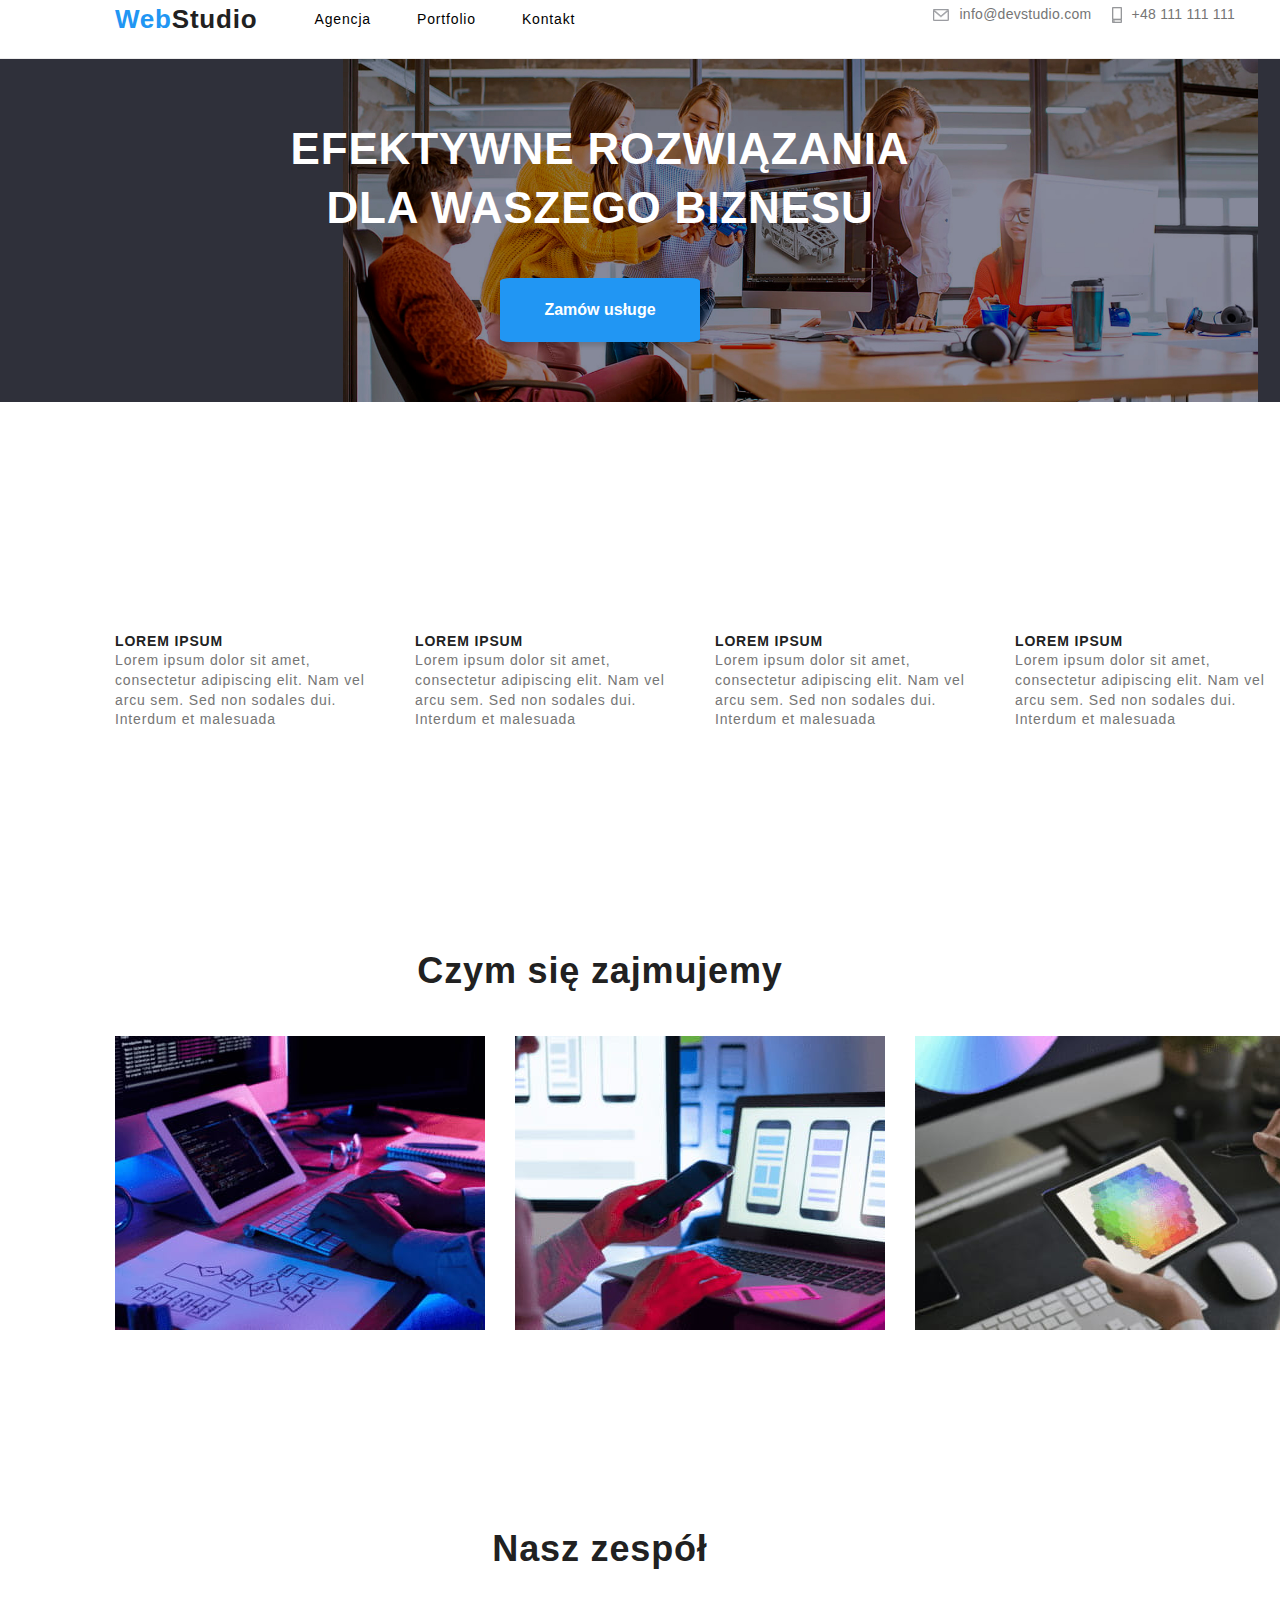
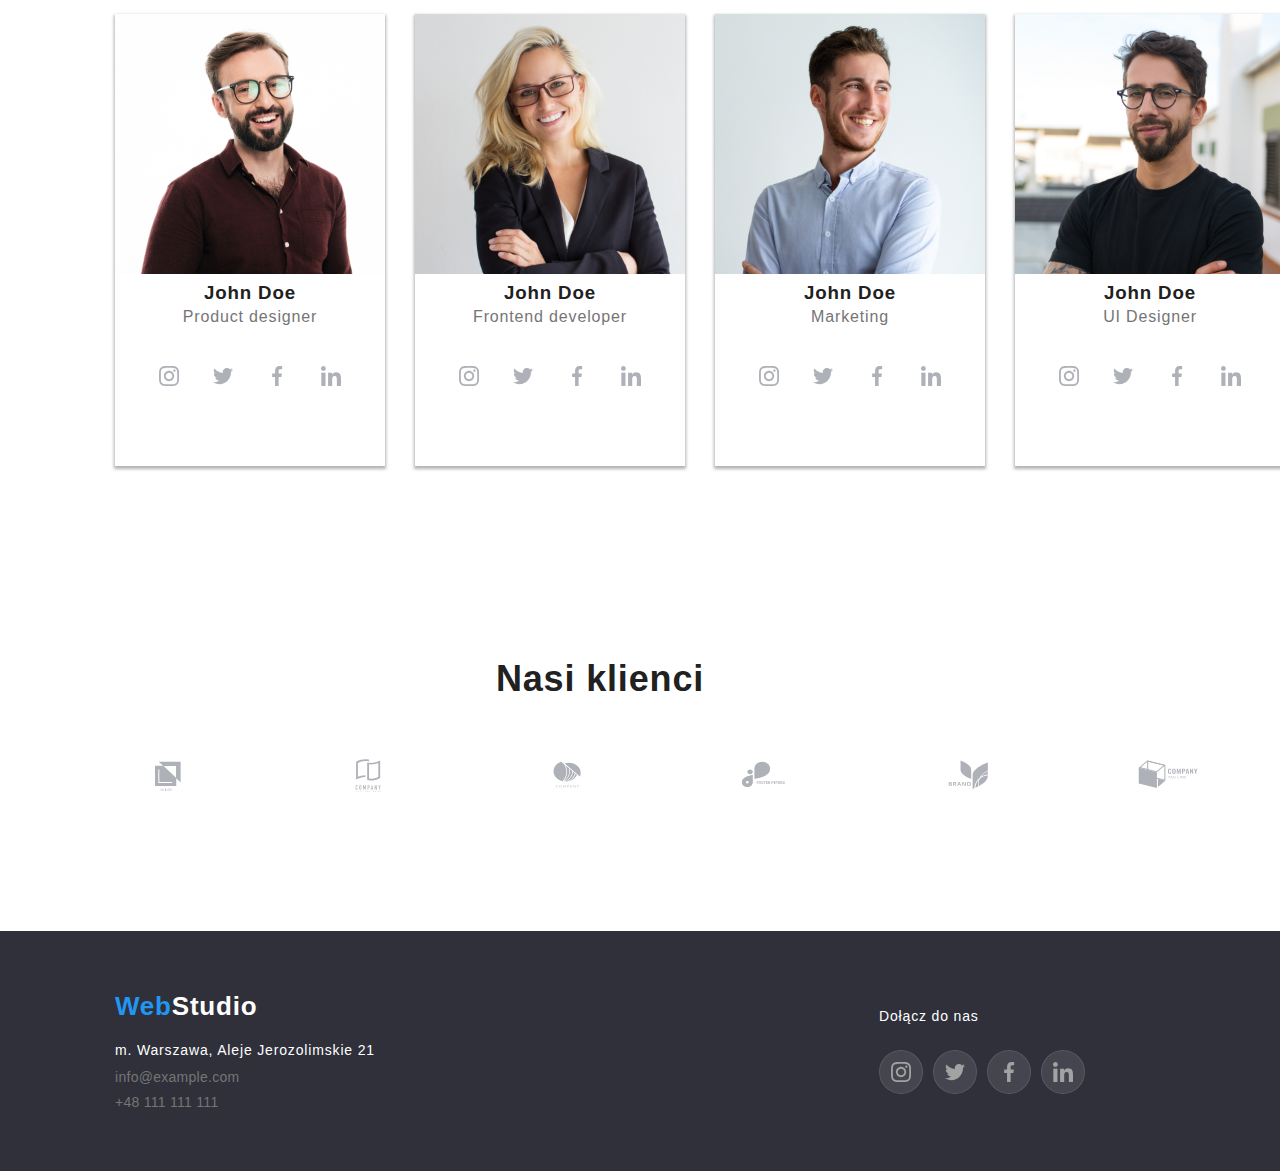
==== index.html @ 2ded3d3c "ikony12a" ====
<!DOCTYPE html>
<html lang="pl">
<head>
	<meta charset="UTF-8">
	<meta name="viewport" content="width=device-width, initial-scale=1.0">
	<title>WebStudio</title>
	<link href="css/modern-normalize.min.css" rel="stylesheet">
	<link rel="preconnect" href="https://fonts.googleapis.com/">
	<link rel="preconnect" href="https://fonts.gstatic.com/">
	<link href="https://fonts.googleapis.com/css2?family=Tangerine:wght@700&display=swap" rel="stylesheet">
	<link href="css/styles.css" rel="stylesheet">
</head>
<body>
	<header>
		<div class="poziom header">
		<a href="index.html" target="_self" class="logo link"><span class="web">Web</span><span style="color: rgba(33, 33, 33, 1);">Studio</span></a>
		<nav class="menu">
			<ul class="poziom">
				<li><a class="menuopcja link" href="#"  target="_self">Agencja</a></li>
				<li><a class="menuopcja link" href="portfolio.html"  target="_self">Portfolio</a></li>
				<li><a class="menuopcja link" href="#"  target="_self">Kontakt</a></li>
			</ul>
		</nav>
		<ul class="poziom kontakty">
			<li><a class="link kontakt poziom" href="mailto:info@devstudio.com">
				<svg class="icon" width="16" height="12">
					<use href="./images/icons.svg#icon-envelope"></use>
				</svg>
				info@devstudio.com</a></li>
			<li><a class="link kontakt poziom" href="tel:48111111111">
				<svg class="icon" width="10" height="16">
					<use href="images/icons.svg#icon-smartphone"></use>
				</svg> +48 111 111 111</a></li>
		</ul>
		</div>
	</header>
	<main>
		<!-- pierwsekcja (flex?(problem z wyśrodkowaniem bez tego)) -->
		<section class="ciemnasek section" id="sekh1" 
		style="background-image: url('images/sekcja_nag1/img.jpg');
		background-repeat: no-repeat;
		background-position: center;
		background-size: contain;">
			<div class="container">
			<div class="centrum">
				<h1 class="naguwek">EFEKTYWNE ROZWIĄZANIA DLA WASZEGO BIZNESU </h1><!-- czy na pewno h1 powinno być tym a nie WebStudio?--></div>
			<div class="centrum">
				<button class="przycisk" type="button">Zamów usługe</button>
			</div>
			</div>
		</section>
		<!-- Nasze atuty -->
		<section class="section">
			<div class="container">
			<h2 hidden>Nasze atuty</h2>
			<ul class="poziom poziomlista">
				<li>
					<svg class="icon" width="270" height="120"><use href="./images/icons.svg#icon-antenna-1-1"></use></svg>
					<p class="wazne">LOREM IPSUM</p>
					<p class="zwykle">Lorem ipsum dolor sit amet, consectetur adipiscing elit. Nam vel arcu sem. Sed non sodales dui. Interdum et malesuada</p>
				</li>
				<li>
					<svg class="icon" width="270" height="120"><use href="./images/icons.svg#icon-clock-1"></use></svg>
					<p class="wazne">LOREM IPSUM</p>
					<p class="zwykle">Lorem ipsum dolor sit amet, consectetur adipiscing elit. Nam vel arcu sem. Sed non sodales dui. Interdum et malesuada</p>
				</li>
				<li>
					<svg class="icon" width="270" height="120"><use href="./images/icons.svg#icon-diagram-1"></use></svg>
					<p class="wazne">LOREM IPSUM</p>
					<p class="zwykle">Lorem ipsum dolor sit amet, consectetur adipiscing elit. Nam vel arcu sem. Sed non sodales dui. Interdum et malesuada</p>
				</li>
				<li>
					<svg class="icon" width="270" height="120"><use href="./images/icons.svg#icon-astronaut-1"></use></svg>
					<p class="wazne">LOREM IPSUM</p>
					<p class="zwykle">Lorem ipsum dolor sit amet, consectetur adipiscing elit. Nam vel arcu sem. Sed non sodales dui. Interdum et malesuada</p>
				</li>
			</ul>
			</div>
		</section>
		<!--Czym się zajmujemy-->
		<section class="section">
			<div class="container">
			<h2 class="naguwek wazne">Czym się zajmujemy</h2>
			<ul class="poziomlista">
				<li><img src="images/Czym_się_zajmujemy/komputer.jpg" alt="komputer, pisanie kodu" width="370" height="294"></li>
				<li><img src="images/Czym_się_zajmujemy/laptop.jpg" alt="laptop, układ graficzny" width="370" height="294"></li>
				<li><img src="images/Czym_się_zajmujemy/tablet.jpg" alt="tablet, paleta kolorów" width="370" height="294"></li>
			</ul>
			</div>	
		</section>
		<!--Nasz zespół-->
		<section class="section">
			<div class="container">
			<h2 class="naguwek wazne">Nasz zespół</h2>
			<ul class="poziomlista">
				<li class="naszkarta">
					<figure>
						<img src="images/Nasz_zespół/product_designer.jpg" alt="Product designer" width="270" height="260">
						<figcaption class="naguwek">
							<h3 class="wazne">John Doe</h3>
							<p class="zwykle">Product designer</p>
							<ul class="poziom socjalki">
								<li>
									<div class="socjalka">
										<svg class="icon" width="20" height="20">
											<use href="./images/icons.svg#icon-instagram"></use>
										</svg>
									</div>
								</li>
								<li>
									<div class="socjalka">
										<svg class="icon" width="20" height="20">
											<use href="./images/icons.svg#icon-twitter"></use>
										</svg>
									</div>
								</li>
								<li>
									<div class="socjalka">
										<svg class="icon" width="20" height="20">
											<use href="./images/icons.svg#icon-facebook"></use>
										</svg>
									</div>
								</li>
								<li>
									<div class="socjalka">
										<svg class="icon" width="20" height="20">
											<use href="./images/icons.svg#icon-linkedin"></use>
										</svg>
									</div>
								</li>
							</ul>
						</figcaption>
					</figure>
				</li>
				<li class="naszkarta">
					<figure>
						<img src="images/Nasz_zespół/frontend_developer.jpg" alt="Frontend developer" width="270" height="260">
						<figcaption class="naguwek">
							<h3 class="wazne">John Doe</h3>
							<p class="zwykle">Frontend developer</p>
							<ul class="poziom socjalki">
								<li>
									<div class="socjalka">
										<svg class="icon" width="20" height="20">
											<use href="./images/icons.svg#icon-instagram"></use>
										</svg>
									</div>
								</li>
								<li>
									<div class="socjalka">
										<svg class="icon" width="20" height="20">
											<use href="./images/icons.svg#icon-twitter"></use>
										</svg>
									</div>
								</li>
								<li>
									<div class="socjalka">
										<svg class="icon" width="20" height="20">
											<use href="./images/icons.svg#icon-facebook"></use>
										</svg>
									</div>
								</li>
								<li>
									<div class="socjalka">
										<svg class="icon" width="20" height="20">
											<use href="./images/icons.svg#icon-linkedin"></use>
										</svg>
									</div>
								</li>
							</ul>
						</figcaption>
					</figure>
				</li>
				<li class="naszkarta">
					<figure>
						<img src="images/Nasz_zespół/marketing.jpg" alt="Marketing" width="270" height="260">
						<figcaption class="naguwek">
							<h3 class="wazne">John Doe</h3>
							<p class="zwykle">Marketing</p>
							<ul class="poziom socjalki">
								<li>
									<div class="socjalka">
										<svg class="icon" width="20" height="20">
											<use href="./images/icons.svg#icon-instagram"></use>
										</svg>
									</div>
								</li>
								<li>
									<div class="socjalka">
										<svg class="icon" width="20" height="20">
											<use href="./images/icons.svg#icon-twitter"></use>
										</svg>
									</div>
								</li>
								<li>
									<div class="socjalka">
										<svg class="icon" width="20" height="20">
											<use href="./images/icons.svg#icon-facebook"></use>
										</svg>
									</div>
								</li>
								<li>
									<div class="socjalka">
										<svg class="icon" width="20" height="20">
											<use href="./images/icons.svg#icon-linkedin"></use>
										</svg>
									</div>
								</li>
							</ul>
						</figcaption>
					</figure>
				</li>
				<li class="naszkarta">
					<figure>
						<img src="images/Nasz_zespół/ui_designer.jpg" alt="UI Designer" width="270" height="260">
						<figcaption class="naguwek">
							<h3 class="wazne">John Doe</h3>
							<p class="zwykle">UI Designer</p>
							<ul class="poziom socjalki">
								<li>
									<div class="socjalka">
										<svg class="icon" width="20" height="20">
											<use href="./images/icons.svg#icon-instagram"></use>
										</svg>
									</div>
								</li>
								<li>
									<div class="socjalka">
										<svg class="icon" width="20" height="20">
											<use href="./images/icons.svg#icon-twitter"></use>
										</svg>
									</div>
								</li>
								<li>
									<div class="socjalka">
										<svg class="icon" width="20" height="20">
											<use href="./images/icons.svg#icon-facebook"></use>
										</svg>
									</div>
								</li>
								<li>
									<div class="socjalka">
										<svg class="icon" width="20" height="20">
											<use href="./images/icons.svg#icon-linkedin"></use>
										</svg>
									</div>
								</li>
							</ul>
						</figcaption>
					</figure>
				</li>
			</ul>
			</div>
		</section>
		<!--Nasi klienci-->
		<section class="section">
			<div class="container">
			<h2 class="naguwek wazne">Nasi klienci</h2>
			<ul class="poziomlista">
				<li>
					<div class="Klient">
						<svg class="icon" width="106" height="60">
							<use href="./images/icons.svg#icon-Client-1"></use>
						</svg>
					</div>
				</li>
				<li>
					<div class="Klient" width="170" height="92">
						<svg class="icon" width="106" height="60">
							<use href="./images/icons.svg#icon-Client-2"></use>
						</svg>
					</div>
				</li>
				<li>
					<div class="Klient" width="170" height="92">
						<svg class="icon" width="106" height="60">
							<use href="./images/icons.svg#icon-Client-3"></use>
						</svg>
					</div>
				</li>
				<li>
					<div class="Klient" width="170" height="92">
						<svg class="icon" width="106" height="60">
							<use href="./images/icons.svg#icon-Client-4"></use>
						</svg>
					</div>
				</li>
				<li>
					<div class="Klient" width="170" height="92">
						<svg class="icon" width="106" height="60">
							<use href="./images/icons.svg#icon-Client-5"></use>
						</svg>
					</div>
				</li>
				<li>
					<div class="Klient" width="170" height="92">
						<svg class="icon" width="106" height="60">
							<use href="./images/icons.svg#icon-Client-6"></use>
						</svg>
					</div>
				</li>
			</ul>
			</div>
		</section>
	</main>
	<footer class="ciemnasek" >
		<div class="container poziom">
		<div>
		<a href="index.html" target="_self" class="logo link"><span class="web">Web</span><span>Studio</span></a>
		<ul class="liststop">
			<li class="listel"><a class="link" href="https://www.google.pl/maps/place/aleje+Jerozolimskie+21,+00-508+Warszawa/" target="_blank" rel="noopenernorefferencenofollow">m. Warszawa, Aleje Jerozolimskie 21</a><address></address></li>
			<li class="listel"><a class="link kontakt" href="mailto:info@example.com">info@example.com</a></li>
			<li class="listel"><a class="link kontakt" href="tel:48111111111">+48 111 111 111</a></li>
		</ul>
		</div>
		<div>
		<span>Dołącz do nas</span>
		<ul class="poziom socjalki">
			<li>
				<div class="socjalka">
					<svg class="icon" width="20" height="20">
						<use href="./images/icons.svg#icon-instagram"></use>
					</svg>
				</div>
			</li>
			<li>
				<div class="socjalka">
					<svg class="icon" width="20" height="20">
						<use href="./images/icons.svg#icon-twitter"></use>
					</svg>
				</div>
			</li>
			<li>
				<div class="socjalka">
					<svg class="icon" width="20" height="20">
						<use href="./images/icons.svg#icon-facebook"></use>
					</svg>
				</div>
			</li>
			<li>
				<div class="socjalka">
					<svg class="icon" width="20" height="20">
						<use href="./images/icons.svg#icon-linkedin"></use>
					</svg>
				</div>
			</li>
		</ul>
<!--		<ul>
			<li>
				<svg><use href="images/icons.svg#"></use></svg>
			</li>
			<li>
				<svg><use href="images/icons.svg#icon-smartfon"></use></svg>
			</li>
			<li>
				<svg><use href="images/icons.svg#icon-smartfon"></use></svg>
			</li>
			<li>
				<svg><use href="images/icons.svg#icon-smartfon"></use></svg>
			</li>
		</ul>-->
		</div>
		</div>
	</footer>
</body>
</html>
---- css/styles.css ----
:root {
  --blekit:rgba(33, 150, 243, 1);
  --superjasnoszary: rgba(245, 244, 250, 1);
  --uperjasnoszary: rgba(236, 236, 236, 1);
  --jasnoszary: rgba(117, 117, 117, 1);
  --ciemnoszary:  rgba(33, 33, 33, 1);
  --ciemnoszaryb: rgba(255, 255, 255, 0.1);;
  --jasnoszaryikony: rgba(175, 177, 184, 1);
  --bialy: rgba(255, 255, 255, 1);
}

*
{
  box-sizing: border-box;
}

body 
{
    font-family: 'Roboto', 'Verdana', 'Tahoma', sans-serif;
    font-size: 14px;
    line-height: 117%;
    letter-spacing: 0.06em;
}
h1, h2, h3, h4, h5, h6, p, ul, li
{
  margin: 0;
  padding: 0;
  border: 0;
  line-height: 1.4em;
  vertical-align: baseline;
  text-decoration: none;
  outline: 0;
}
.container
{
  width: 1200px;
  margin:0%;
  padding-left: 115px;
  padding-right: 115px;
  /*padding-top: 24px;*/
}

.section
{
  width: 1600px ;
  margin:0;
  padding-top: 94px;
  padding-bottom: 94px;
}
.link
{
  text-decoration: none;
  color: inherit;
}
.kontakty
{
  display: flex;
  gap: 20px;
}

.kontakty li {
  flex-basis: calc((100% - 30px) / 2);
}

.kontakty .poziom
{
  gap: 10px;
}

.kontakt {
  font-weight: 500;
  font-size: 14px;
  line-height: 1.14;
  letter-spacing: 0.02em;
  color: var(--jasnoszary);
  fill: var(--jasnoszary);
  stroke-width: 1px;
  stroke: var(--jasnoszary);
  text-decoration-line: none;
  display: flex;
  align-items: center;
  gap: 10px;
}
.kontakt :focus, .kontakt :hover
{
  color: var(--blekit);
  stroke: var(--blekit);
  fill: var(--blekit);
  border-color: var(--blekit);
}
.icon 
{
  fill: var(--jasnoszaryikony);
}
/*.icon:hover
{
  fill:blue;
}*/

.ciemnasek .icon
{
  fill: #a2a2a2;
}
.header
{
  border-bottom: 1px solid var(--uperjasnoszary);
  width: 1400px;
  margin:0%;
  padding-left: 115px;
  padding-right: 115px;
}
/*«C1» Jako tło tworzony jest duży obraz z efektem przyciemnienia (pod nagłówkiem). Do przyciemnienia stosuje się wielowarstwowe tło z gradientem.*/



.poziom
{
  display: flex;
  justify-content: space-between;
  align-items:center;
}/*
.poziom ul.poziom 
{
  margin-left: 93px;
}*/
ul.poziomlista
{
  display: flex;
  justify-content: space-between;
  align-items: center;
  gap: 30px;/**/
}

.poziom > li:first-child
{
  margin-left: 0;
}
.poziom > li:last-child
{
  margin-right: 0;
}
.poziom .kontakty:first-of-type
{
  margin-right: 50px;
}
.poziom > .kontakty
{
  margin-left: 301px;
  margin-top: 0px;
}

ul
{
  list-style: none;
}

ul.poziom
{
  margin-top: 10px;
  padding-bottom: 28px;
}
.logo
{
  font-family: 'Raleway', 'Roboto', 'Verdana', 'Tahoma', sans-serif;
  font-size: 26px;
  font-weight: 700;
  color: inherit;
  letter-spacing: 0.03em;
  line-height: 117%;
  margin-bottom: 20px;
  /*line-height: 30.52px;
  letter-spacing: 0.03em;
  text-align: left;*/
}

.socjalki
{
  display: flex;
  gap: 10px;
  padding: 16px 32px 0px;
}
.socjalki .socjalka {
  display: flex;
  justify-content: center;
  align-items: center;
  width: 44px;
  height: 44px;
  border: 1px solid var(--bialy);
  border-radius: 50%;
  cursor: pointer;
}

.socjalki div.socjalka:hover, .socjalki div.socjalka:focus
{
  background-color: var(--blekit);
}

.socjalki .socjalka:hover .icon, .socjalki .socjalka:focus .icon
{
  color: var(--bialy);
  fill: var(--bialy);
}
.ciemnasek .socjalki
{
  padding: 16px 0px 0px;
}

.ciemnasek .socjalki .socjalka
{
  display: flex;
  justify-content: center;
  align-items: center;
  width: 44px;
  height: 44px;
  border: 1px solid var(--ciemnoszaryb);
  background-color: var(--ciemnoszaryb);
  border-radius: 50%;
  cursor: pointer;
}

.ciemnasek .socjalki div.socjalka:hover, .socjalki div.socjalka:focus
{
  background-color: var(--blekit);
}

.menu > .link
{
  font-weight: 500;
  background:var(--ciemnoszary);
}
.web, .link:hover, .link:focus
{
  color: var(--blekit);
  stroke: var(--blekit);
  fill: var(--blekit);
  border-color: var(--blekit);
}

.menu > .poziom 
{
  gap: 46px;
}

.ciemnasek
{
  background: rgba(47, 48, 58, 1);
  color: rgba(255, 255, 255, 1);
  padding-top: 60px;
  padding-bottom: 60px;
}
.liststop > .listel
{
  margin-top: 9px;
  margin-bottom: 9px;
}

.liststop > .listel:first-child
{
  margin-top: 20px;
}

.liststop > .listel:last-child
{
  margin-bottom: 0px;
}

.naguwek
{
  text-align: center;
  font-size: 16px;
  margin-bottom: 40px;
}

h2.naguwek
{
  font-size: 36px;
}

h1.naguwek
{
  font-size: 44px;
  font-weight: 900;
  line-height: 136%;
  width: 696px;
}

.przycisk
{
  color: var(--ciemnoszary);
  background: var(--superjasnoszary);
  font-size: 16px;
  font-weight: 500;
  text-align: center;
  line-height: 162.5%;
  border-width: 0;
  cursor:pointer;
  width: 121px;
  padding: 5px;
  border-radius: 5%;
}

/*.przycisk:active
{
  color: white;
  background: var(--blekit);
}*/

.przycisk:hover, .przycisk:focus
{
  box-shadow: 0px 2px 3px 1px hsla(0,0%,0%,.3);
  color: white;
  background: var(--blekit);
}

.ciemnasek .przycisk
{
  background: var(--blekit);
  box-shadow: 0px 4px 4px 0px rgba(0, 0, 0, 0.15);
  color: inherit;
  font-size: 16px;
  font-weight: 700;
  line-height: 187.5%;
  text-align: center;
  width: 200px;
  padding: 17px;
}

.wazne
{
  font-weight: 700;
  color: var(--ciemnoszary);
}

.zwykle
{
  color: var(--jasnoszary);
}

.podpis
{
  font-size: 18px;
}

.kategoria
{
  font-size: 16px;
}

.ciemnasek > .kontakt
{
  color: rgba(255, 255, 255, 0.6);
}

.centrum
{
  display: flex;
  justify-content: center;
}

.Klient
{
  width: 170px;
  height: 92px;
  border-color: var(--jasnoszaryikony);
  border-width: 2px;
  border-radius: 1%;
}

.Klient:hover, .Klient:focus 
{
  border-color: var(--blekit);
  color: var(--blekit);
}

.siatka
{
  display: flex;
  flex-wrap: wrap;
  gap: 30px;
  margin-bottom:66px;
}

.siatkaitem:nth-child(3n+1)
{
  margin-left: 0;
}

figure
{
  margin:0;
}

.siatkaitem:nth-child(3n)
{
  margin-right: 0;
}

.siatka figcaption
{
  border-bottom: 1px solid var(--uperjasnoszary);
  border-left: 1px solid var(--uperjasnoszary);
  border-right: 1px solid var(--uperjasnoszary);
  padding: 10px;
}

.przyciski
{
  padding-left: 295px;
  padding-right: 295px;
}
/*
#sekh
{
  background-image: url('images/sekcja_nag1/img.jpg');
  background-repeat: no-repeat;
  background-position: center;
  background-size: contain;
}*/

.naszkarta
{
  box-shadow: 0px 2px 3px 1px hsla(0,0%,0%,.3);
}

.portkarta:hover
{
  box-shadow: 0px 2px 3px 1px hsla(0,0%,0%,.3);
}
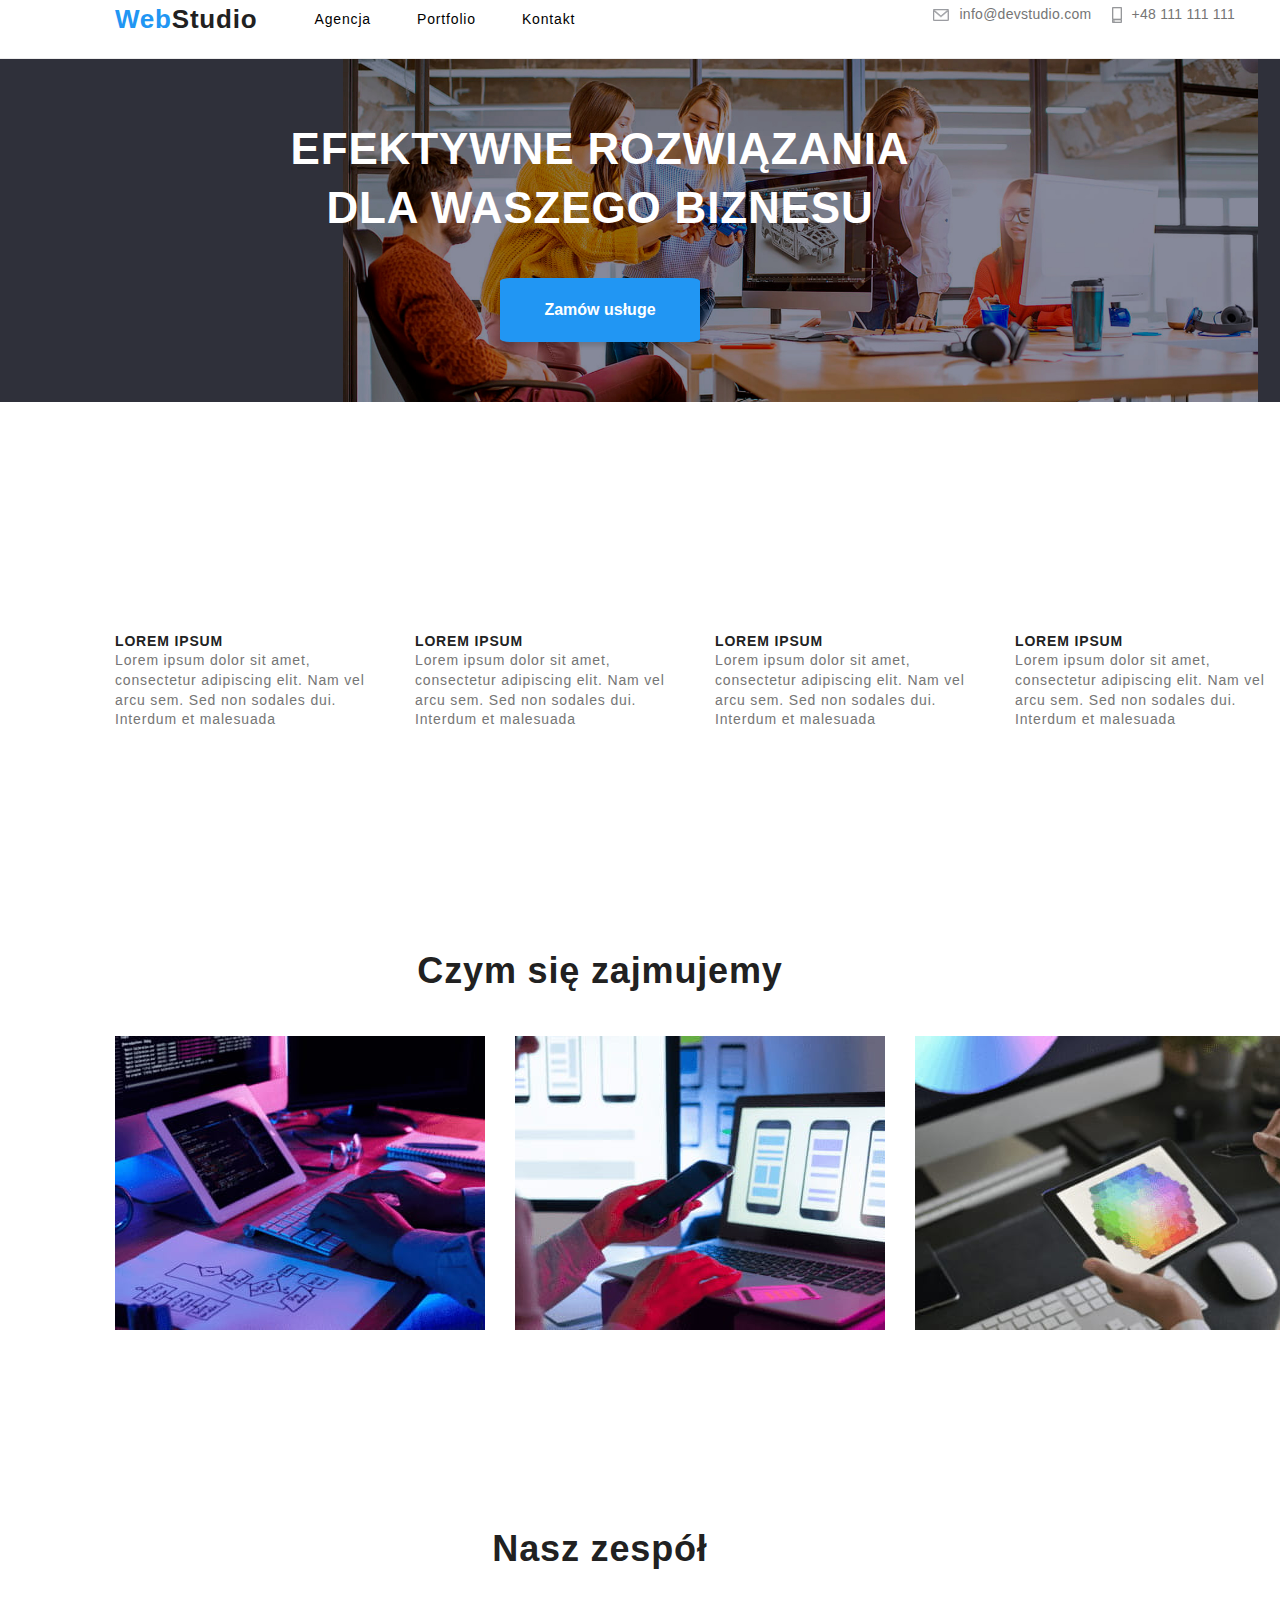
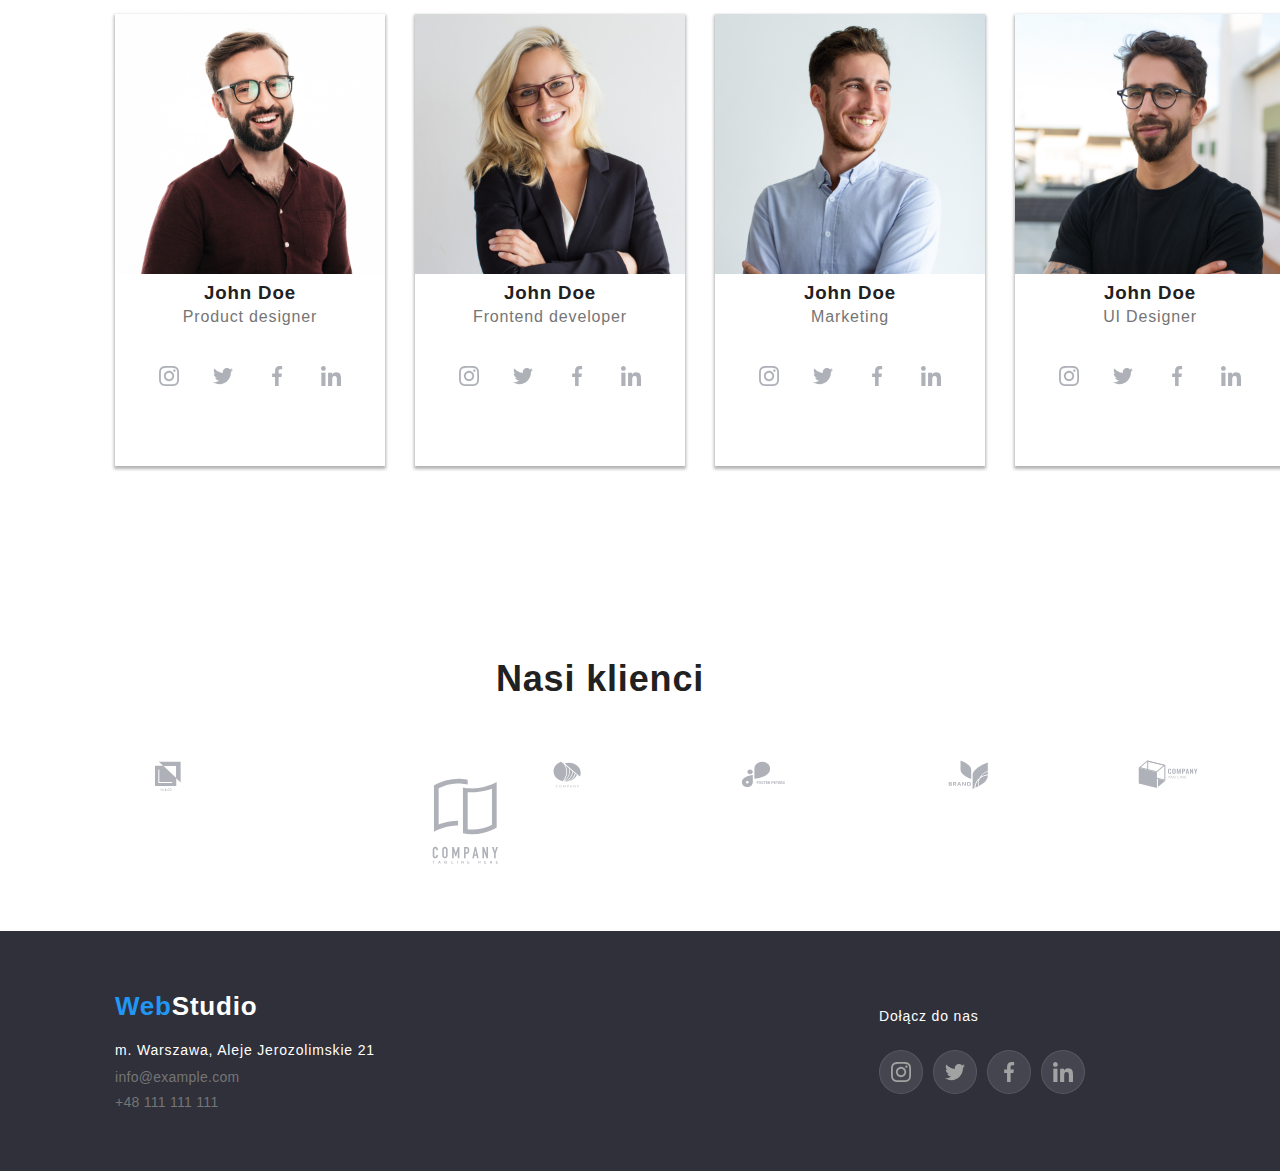
==== commit 35c7fa60: "ikony12b" ====
--- a/index.html
+++ b/index.html
@@ -266,7 +266,7 @@
 				</li>
 				<li>
 					<div class="Klient" width="170" height="92">
-						<svg class="icon" width="106" height="60">
+						<svg class="icon">
 							<use href="./images/icons.svg#icon-Client-2"></use>
 						</svg>
 					</div>
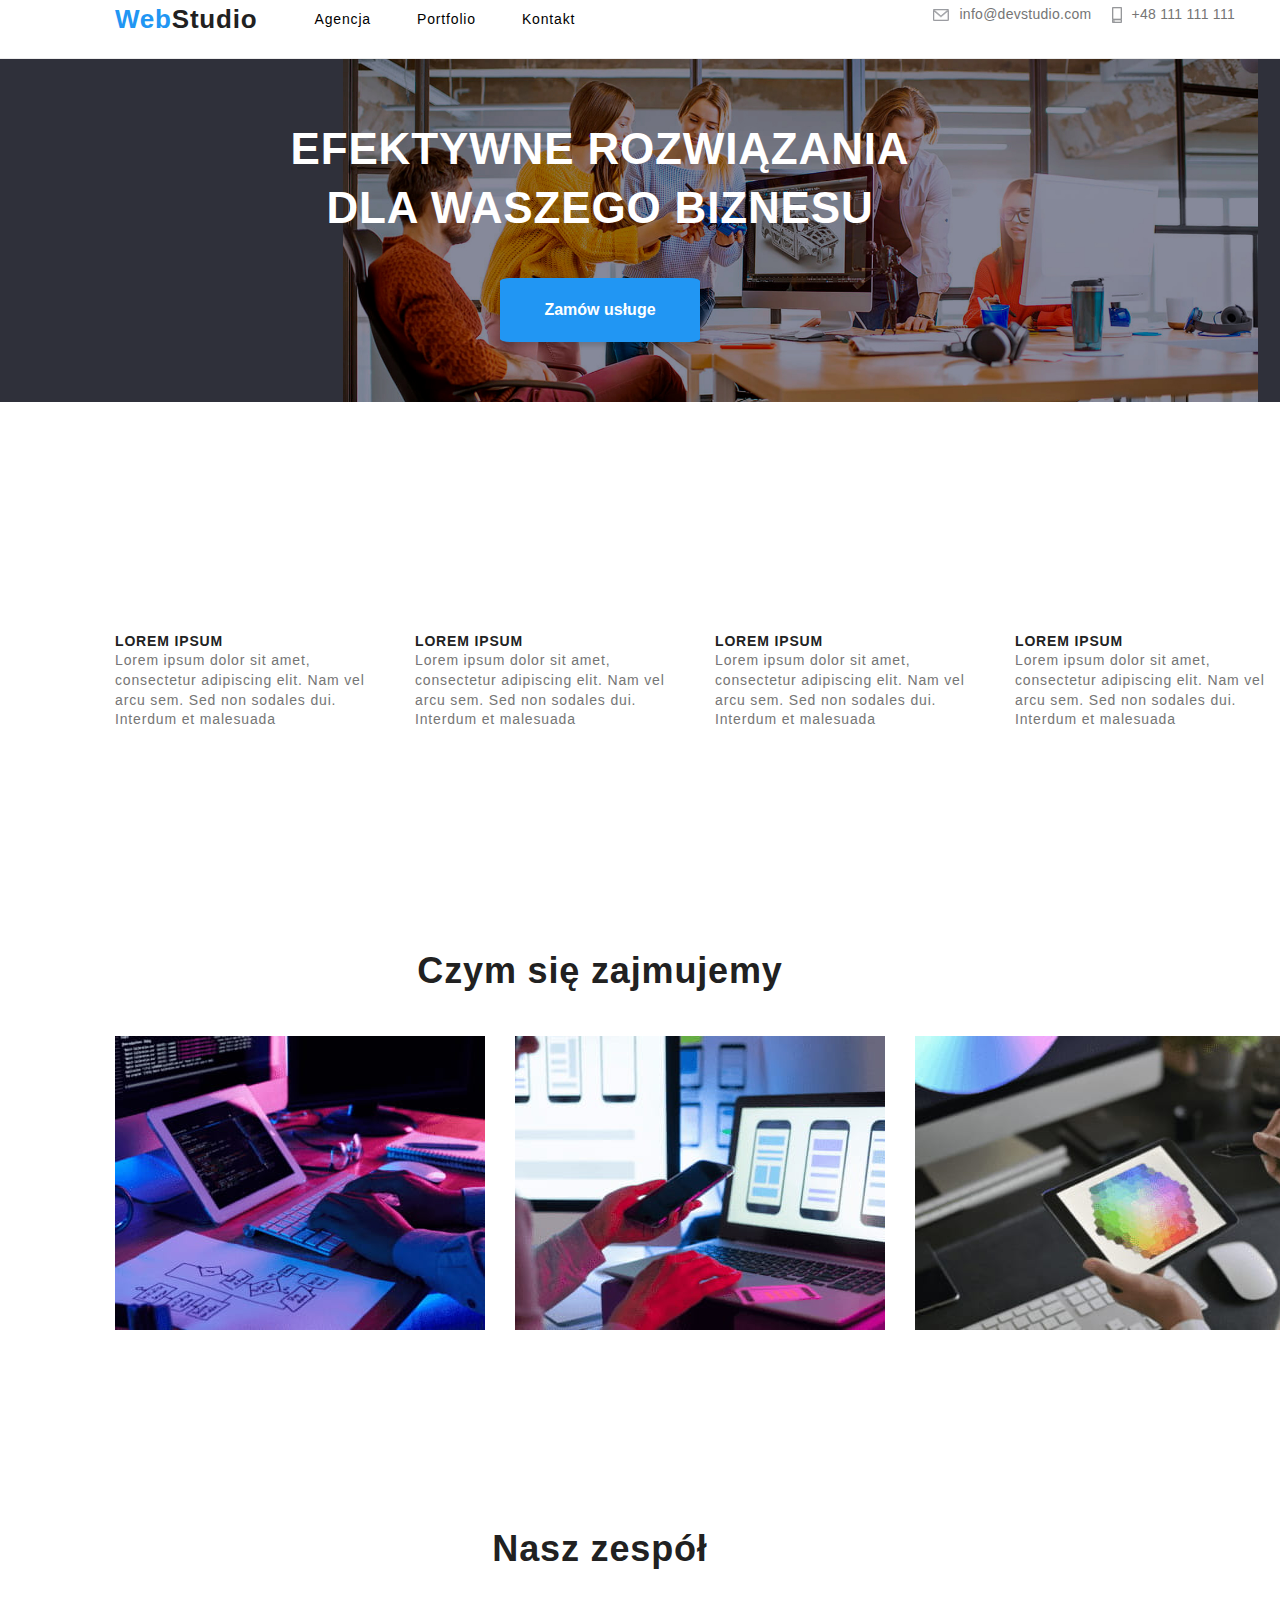
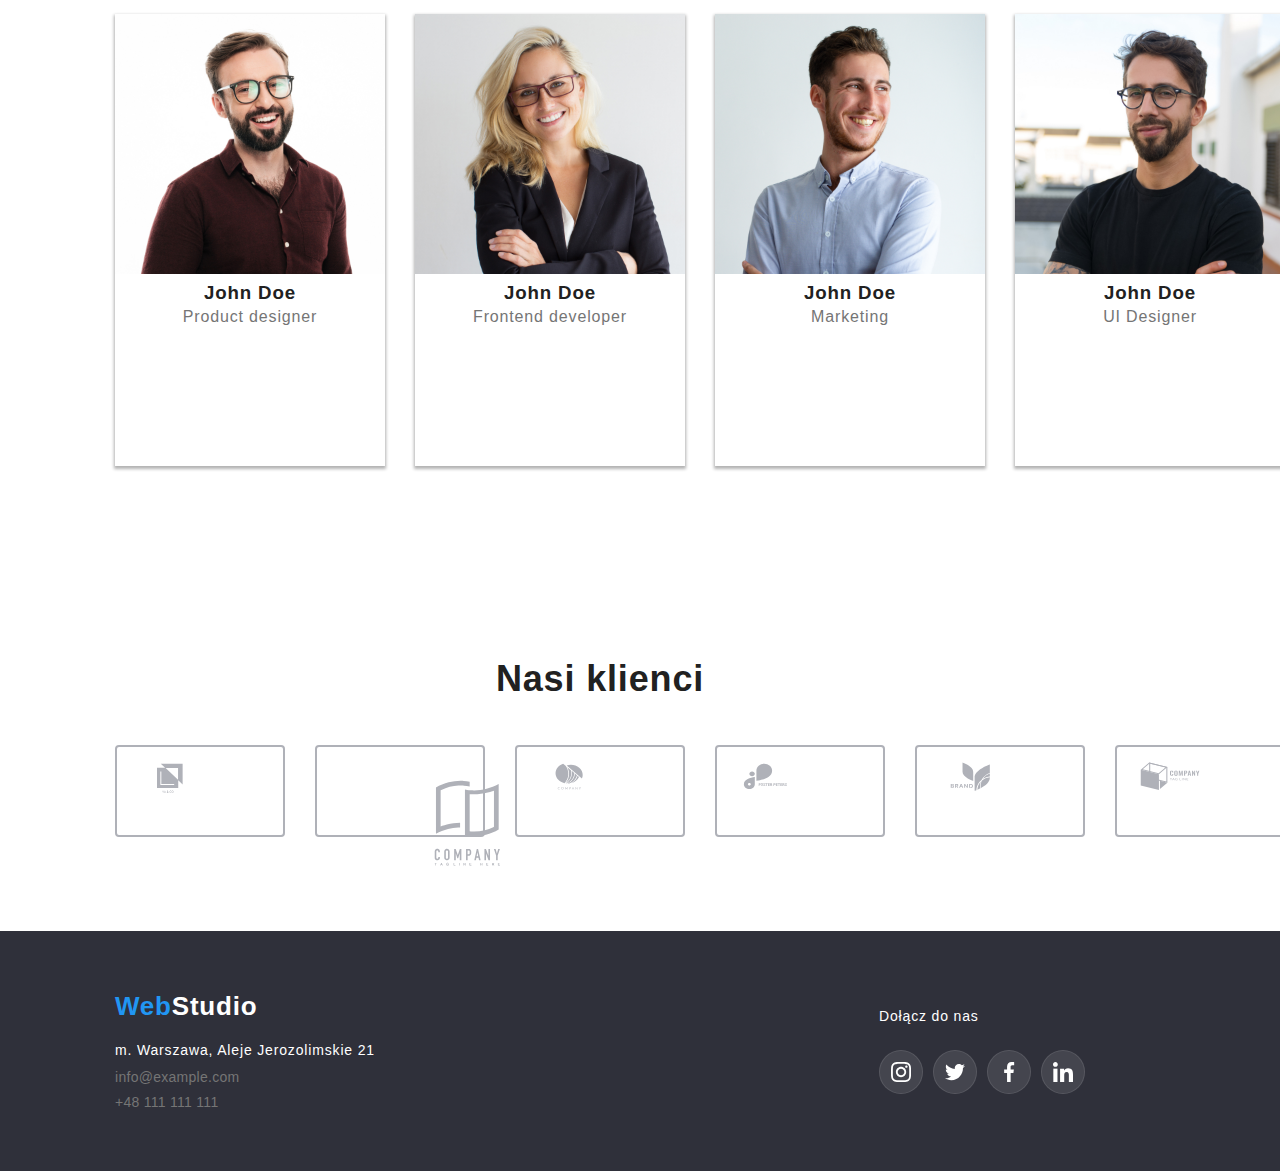
==== commit 25cabc9a: "ikony12g" ====
--- a/index.html
+++ b/index.html
@@ -265,7 +265,7 @@
 					</div>
 				</li>
 				<li>
-					<div class="Klient" width="170" height="92">
+					<div class="Klient">
 						<svg class="icon">
 							<use href="./images/icons.svg#icon-Client-2"></use>
 						</svg>
--- a/css/styles.css
+++ b/css/styles.css
@@ -159,7 +159,7 @@
   margin-top: 10px;
   padding-bottom: 28px;
 }
-.logo
+a.logo.link
 {
   font-family: 'Raleway', 'Roboto', 'Verdana', 'Tahoma', sans-serif;
   font-size: 26px;
@@ -173,6 +173,16 @@
   text-align: left;*/
 }
 
+.naszkarta
+{
+  box-shadow: 0px 2px 3px 1px hsla(0,0%,0%,.3);
+}
+
+.portkarta:hover
+{
+  box-shadow: 0px 2px 3px 1px hsla(0,0%,0%,.3);
+}
+
 .socjalki
 {
   display: flex;
@@ -195,7 +205,7 @@
   background-color: var(--blekit);
 }
 
-.socjalki .socjalka:hover .icon, .socjalki .socjalka:focus .icon
+.socjalki .socjalka .icon, .socjalki .socjalka .icon
 {
   color: var(--bialy);
   fill: var(--bialy);
@@ -216,6 +226,12 @@
   background-color: var(--ciemnoszaryb);
   border-radius: 50%;
   cursor: pointer;
+}
+
+.ciemnasek .socjalki div.socjalka
+{
+  color: var(--bialy);
+  fill: var(--bialy);
 }
 
 .ciemnasek .socjalki div.socjalka:hover, .socjalki div.socjalka:focus
@@ -356,20 +372,26 @@
   display: flex;
   justify-content: center;
 }
-
+/**/
 .Klient
 {
   width: 170px;
   height: 92px;
   border-color: var(--jasnoszaryikony);
+  border-style: solid;
   border-width: 2px;
-  border-radius: 1%;
+  border-radius: 4px;
+  cursor: pointer;
 }
 
 .Klient:hover, .Klient:focus 
 {
   border-color: var(--blekit);
   color: var(--blekit);
+}
+.Klient .icon
+{
+  
 }
 
 .siatka
@@ -415,14 +437,4 @@
   background-repeat: no-repeat;
   background-position: center;
   background-size: contain;
-}*/
-
-.naszkarta
-{
-  box-shadow: 0px 2px 3px 1px hsla(0,0%,0%,.3);
-}
-
-.portkarta:hover
-{
-  box-shadow: 0px 2px 3px 1px hsla(0,0%,0%,.3);
-}+}*/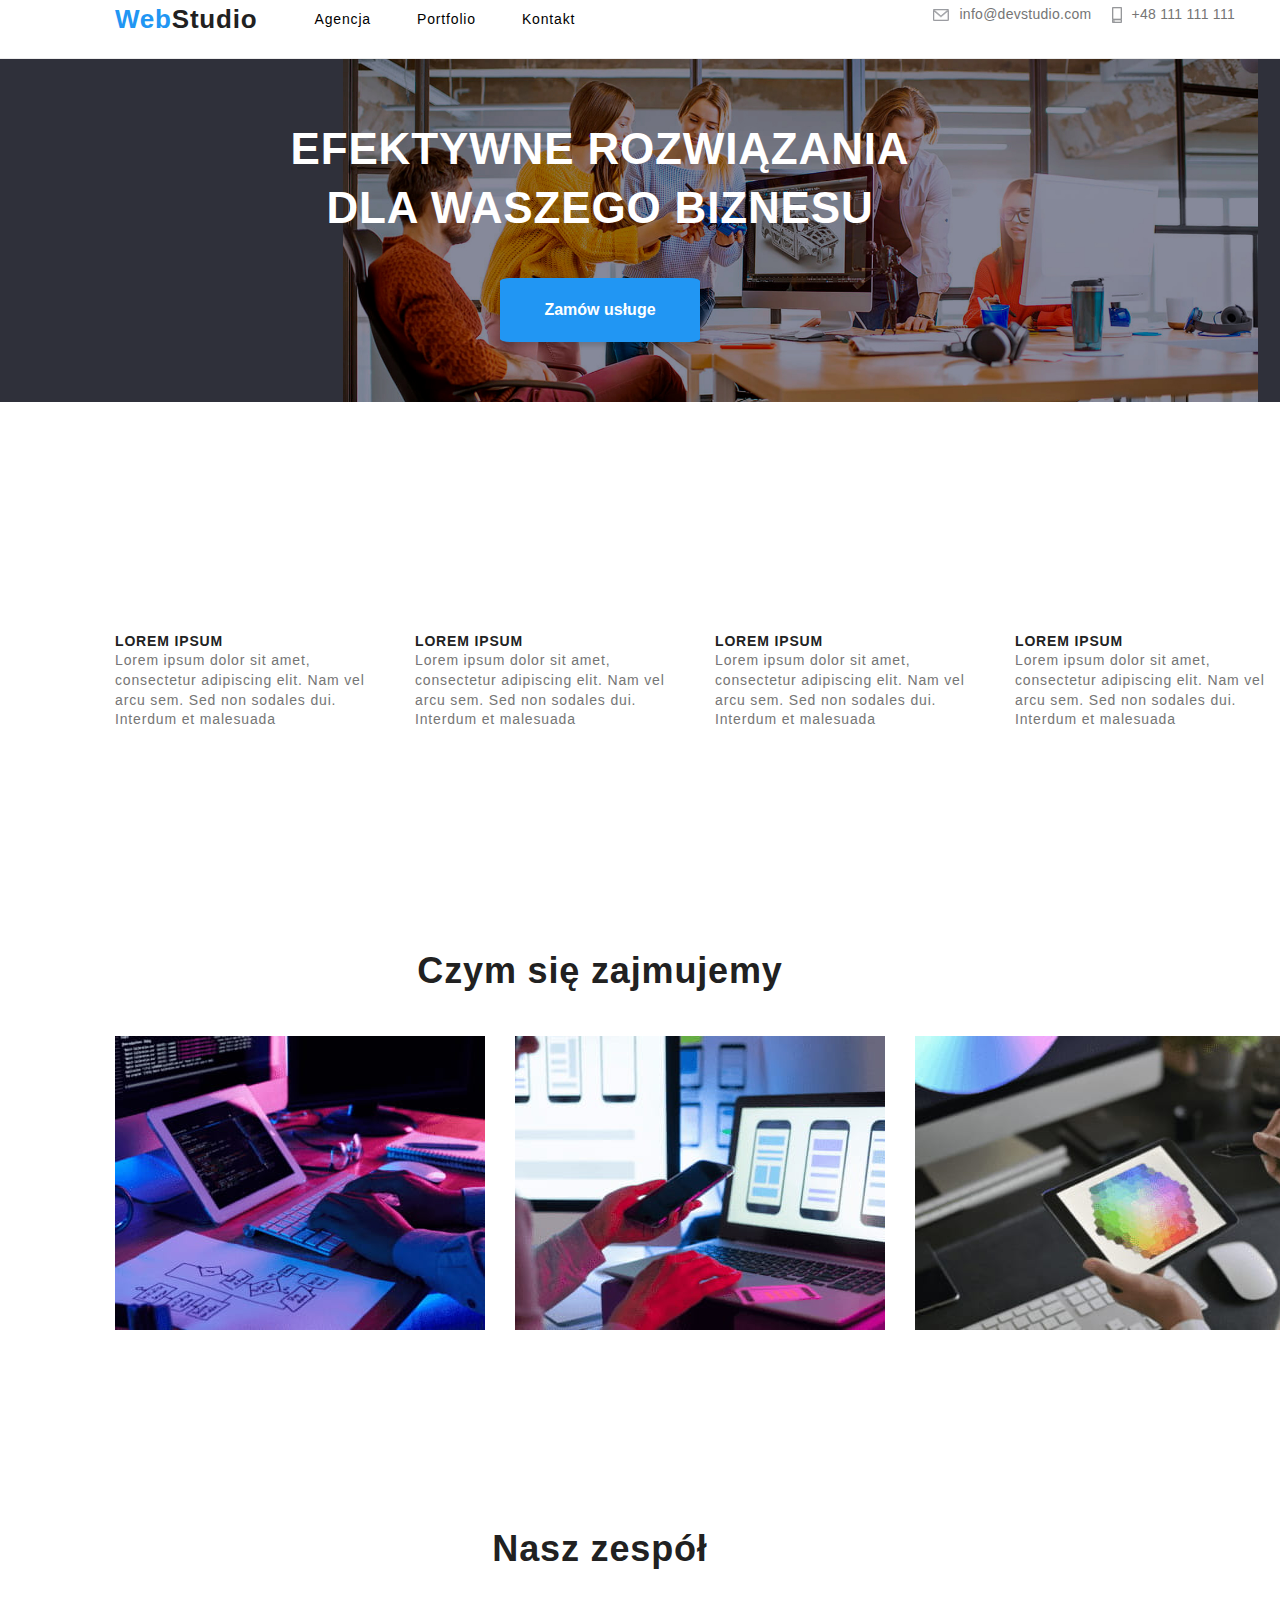
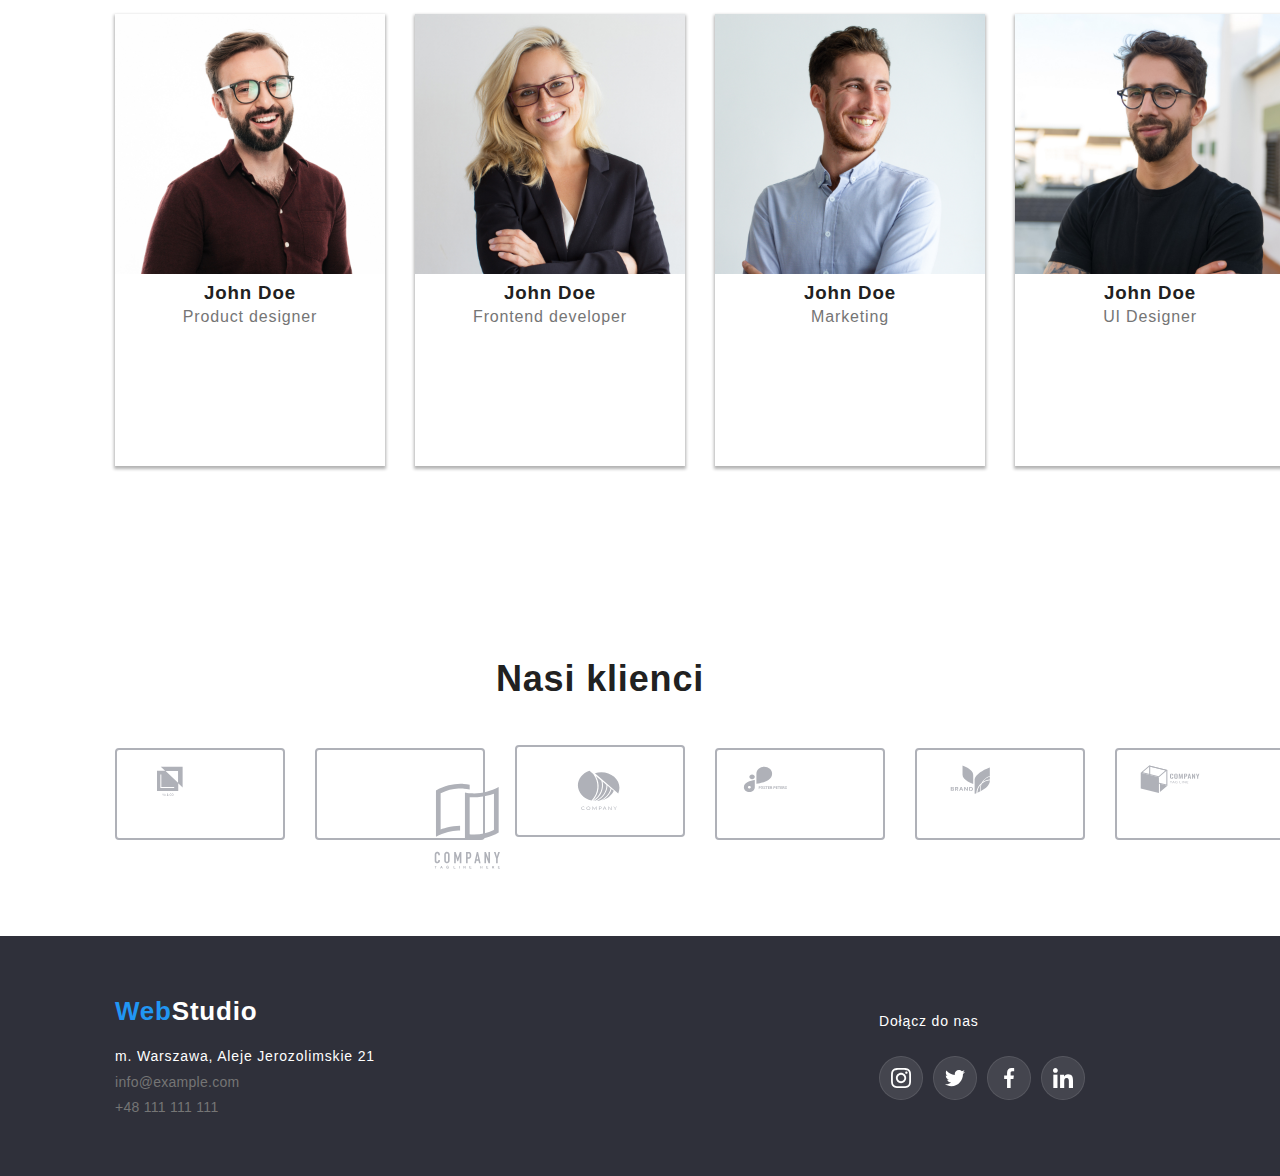
==== commit 3100b24a: "ikony12h" ====
--- a/index.html
+++ b/index.html
@@ -272,11 +272,10 @@
 					</div>
 				</li>
 				<li>
-					<div class="Klient" width="170" height="92">
-						<svg class="icon" width="106" height="60">
+					
+						<svg class="icon Klient" width="106" height="60">
 							<use href="./images/icons.svg#icon-Client-3"></use>
 						</svg>
-					</div>
 				</li>
 				<li>
 					<div class="Klient" width="170" height="92">
--- a/css/styles.css
+++ b/css/styles.css
@@ -387,11 +387,11 @@
 .Klient:hover, .Klient:focus 
 {
   border-color: var(--blekit);
-  color: var(--blekit);
+  fill: var(--blekit);
 }
 .Klient .icon
 {
-  
+
 }
 
 .siatka
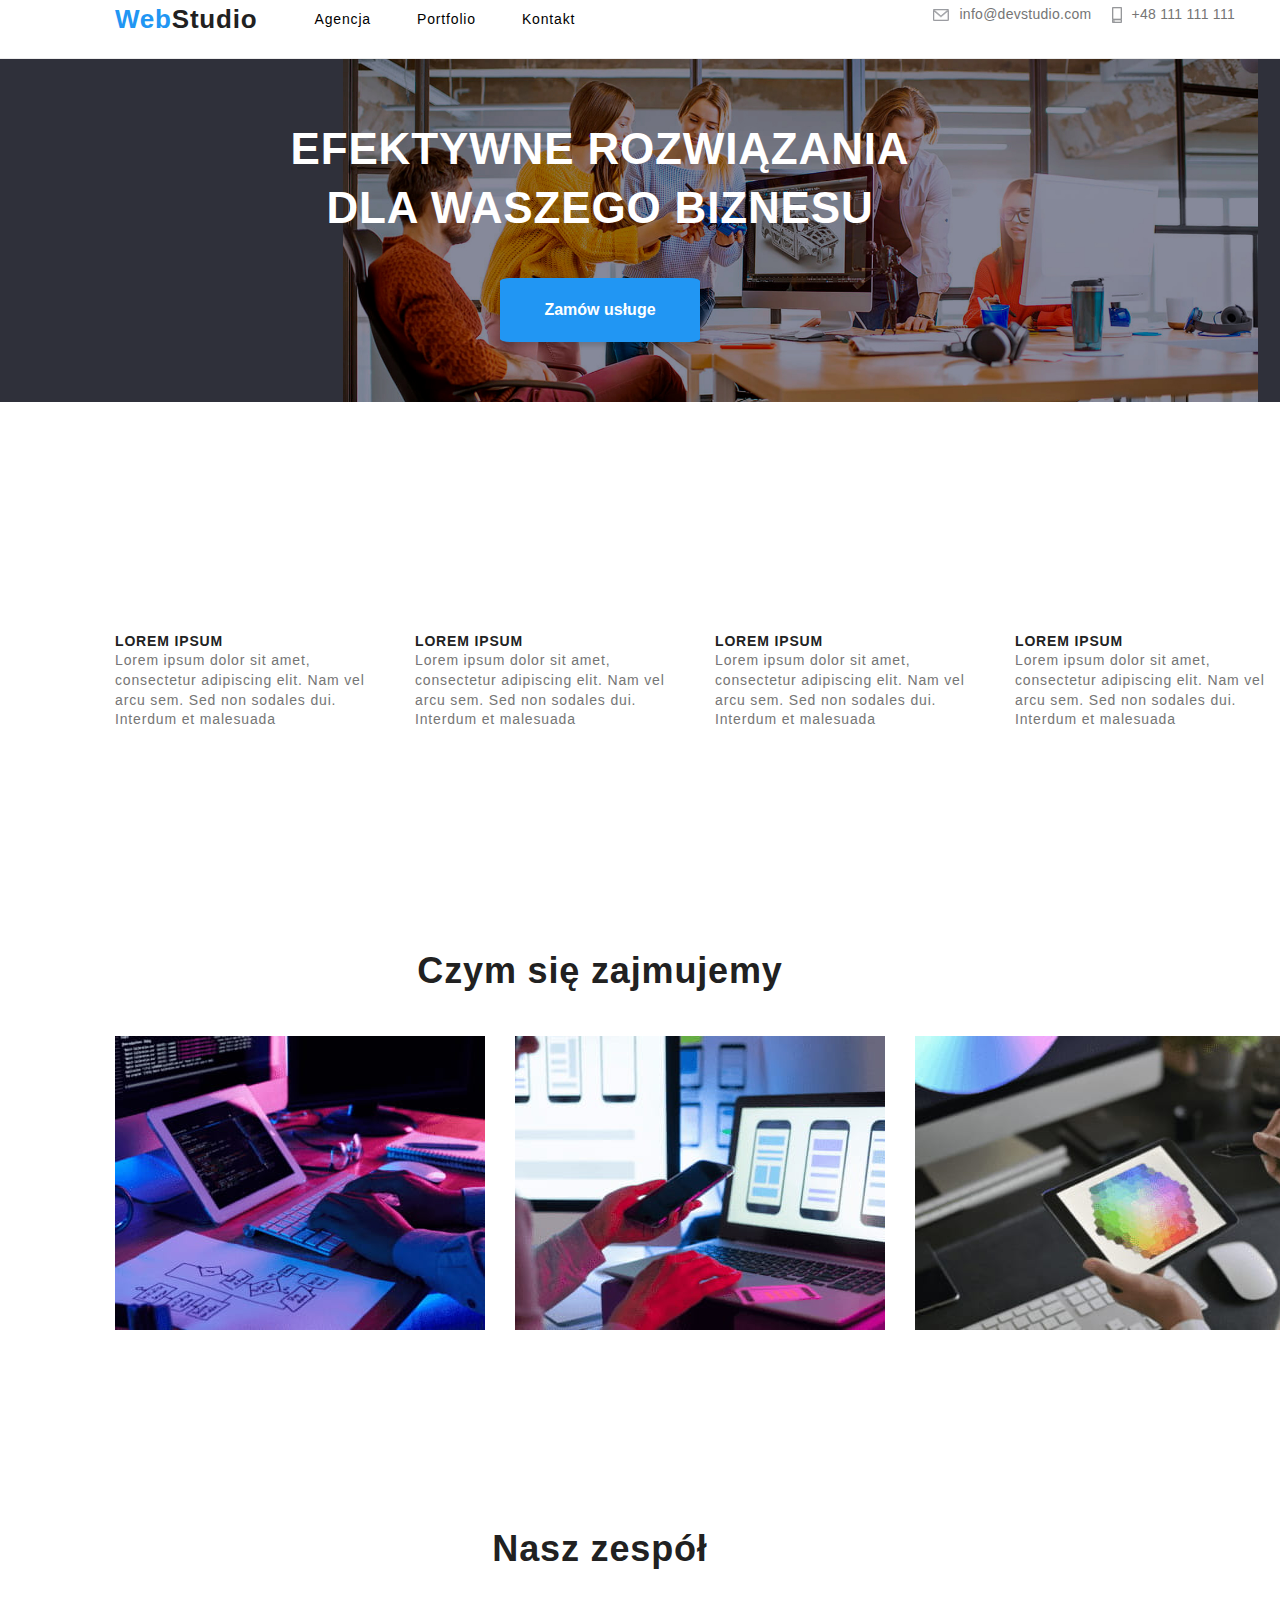
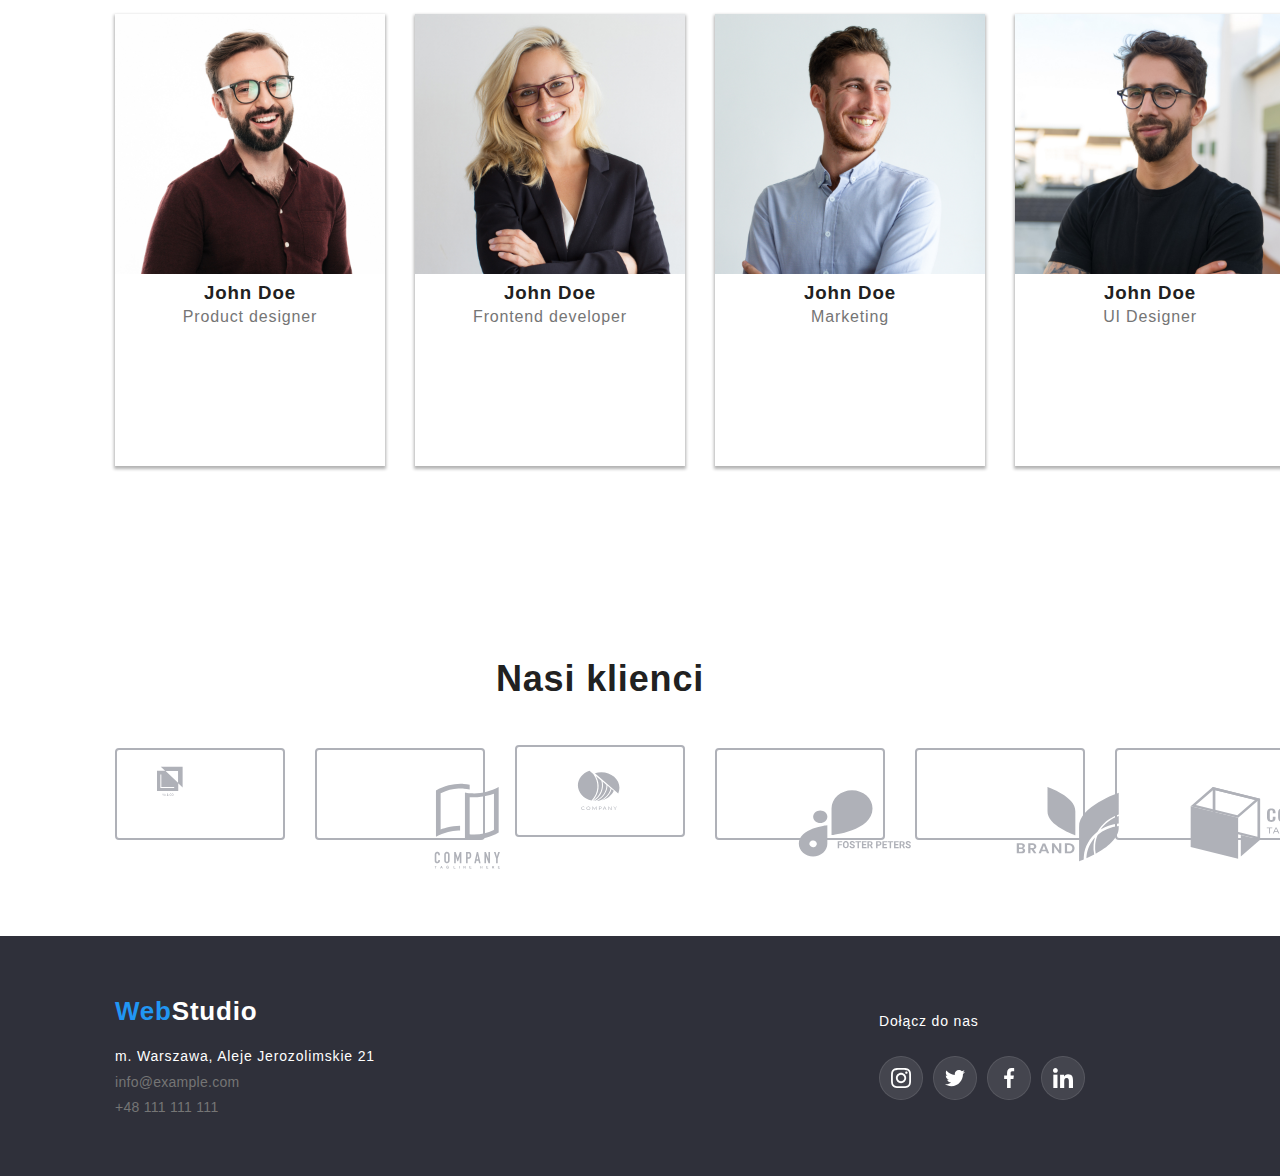
==== commit a427ae83: "ikony12j" ====
--- a/index.html
+++ b/index.html
@@ -273,27 +273,27 @@
 				</li>
 				<li>
 					
-						<svg class="icon Klient" width="106" height="60">
+						<svg class="icon Klient">
 							<use href="./images/icons.svg#icon-Client-3"></use>
 						</svg>
 				</li>
 				<li>
 					<div class="Klient" width="170" height="92">
-						<svg class="icon" width="106" height="60">
+						<svg class="icon">
 							<use href="./images/icons.svg#icon-Client-4"></use>
 						</svg>
 					</div>
 				</li>
 				<li>
 					<div class="Klient" width="170" height="92">
-						<svg class="icon" width="106" height="60">
+						<svg class="icon">
 							<use href="./images/icons.svg#icon-Client-5"></use>
 						</svg>
 					</div>
 				</li>
 				<li>
 					<div class="Klient" width="170" height="92">
-						<svg class="icon" width="106" height="60">
+						<svg class="icon">
 							<use href="./images/icons.svg#icon-Client-6"></use>
 						</svg>
 					</div>
--- a/css/styles.css
+++ b/css/styles.css
@@ -388,11 +388,12 @@
 {
   border-color: var(--blekit);
   fill: var(--blekit);
-}
-.Klient .icon
-{
-
-}
+  color: var(--blekit);
+}
+/*.Klient .icon
+{
+
+}*/
 
 .siatka
 {
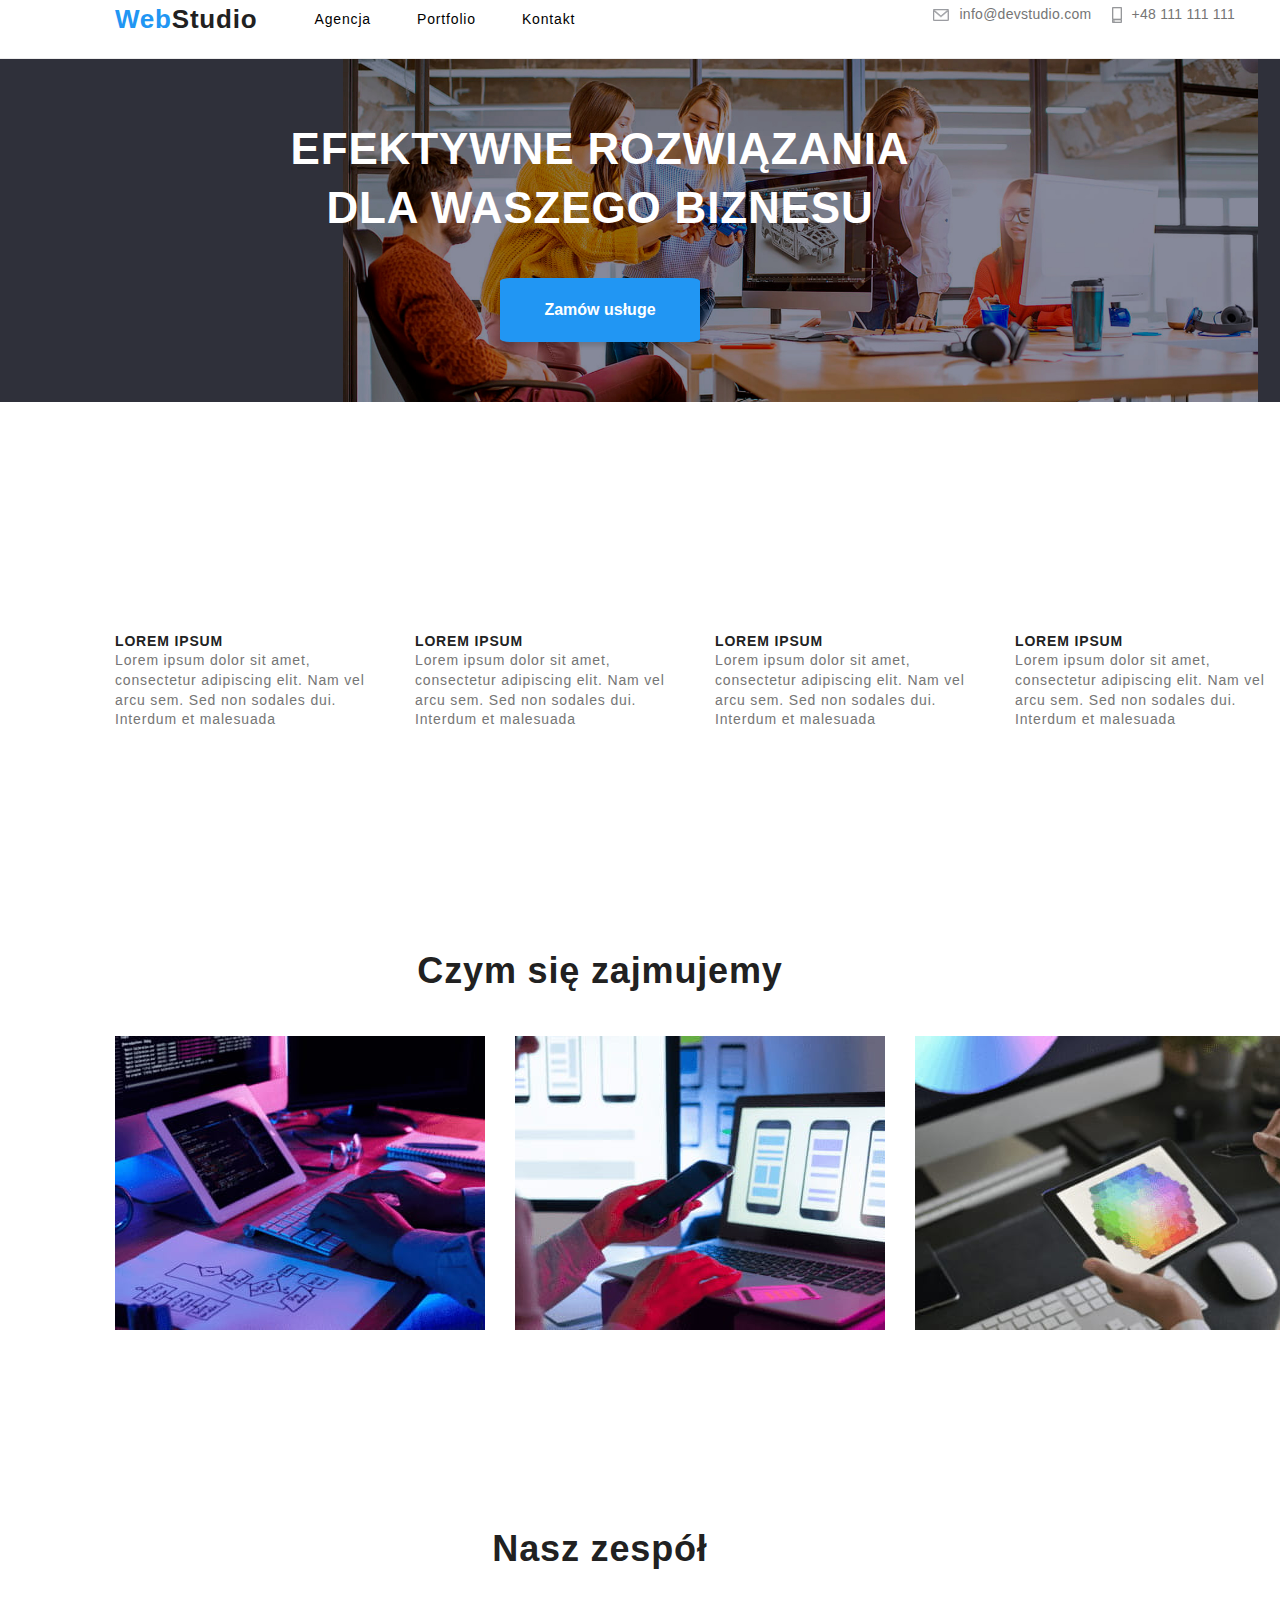
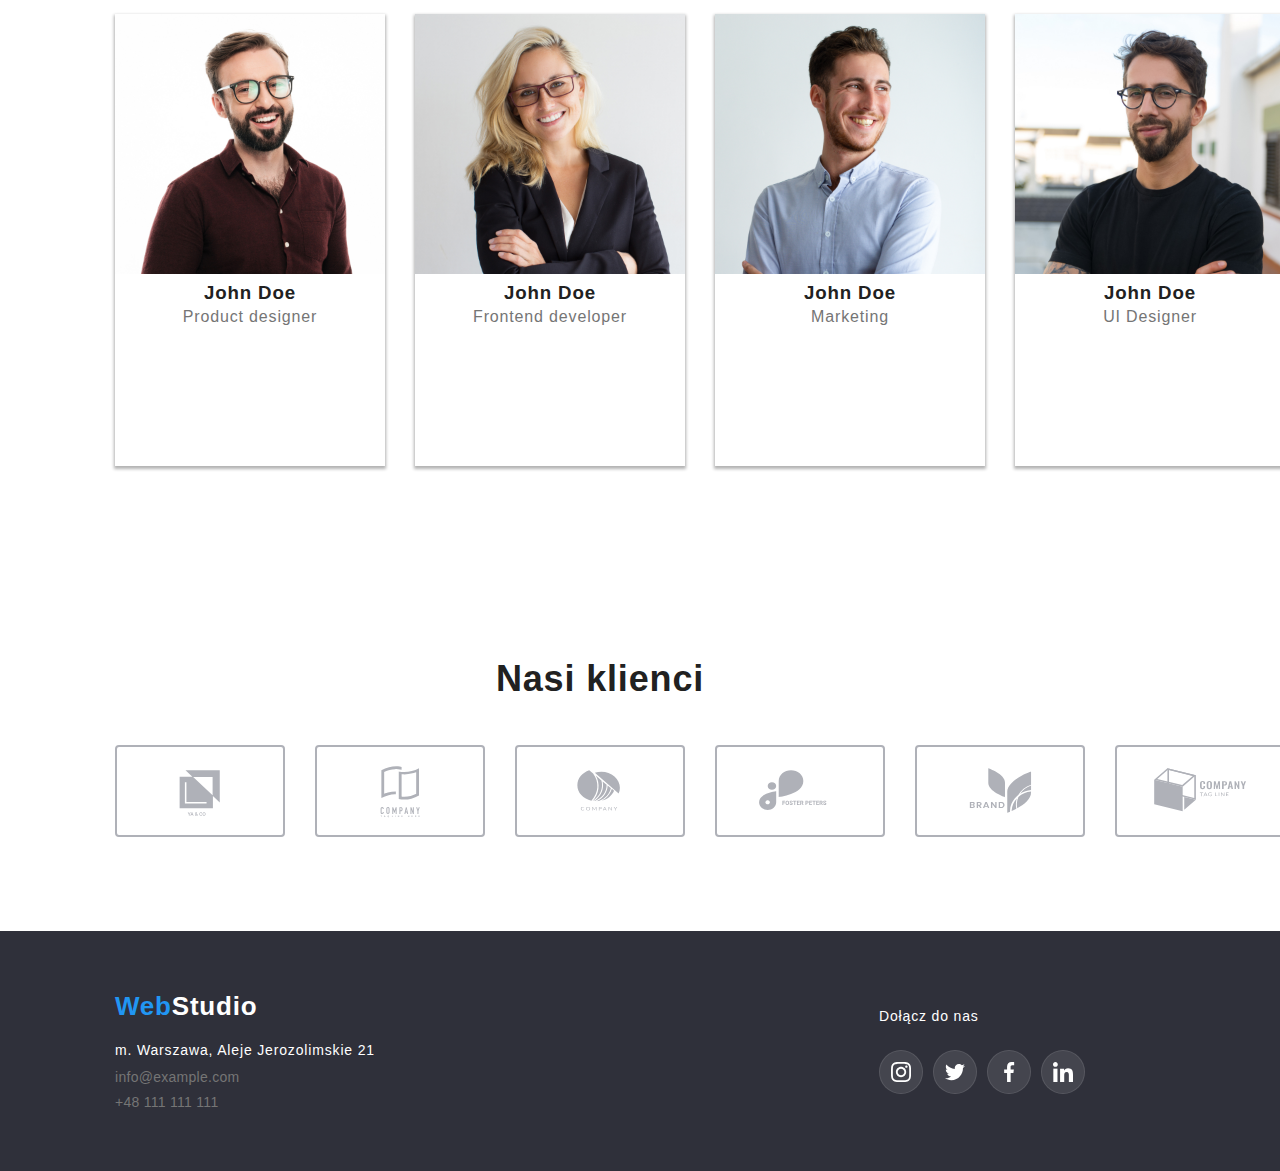
==== commit 98d9b164: "ikony12k" ====
--- a/index.html
+++ b/index.html
@@ -259,7 +259,7 @@
 			<ul class="poziomlista">
 				<li>
 					<div class="Klient">
-						<svg class="icon" width="106" height="60">
+						<svg class="icon">
 							<use href="./images/icons.svg#icon-Client-1"></use>
 						</svg>
 					</div>
@@ -272,27 +272,28 @@
 					</div>
 				</li>
 				<li>
-					
-						<svg class="icon Klient">
+					<div class="Klient">
+						<svg class="icon">
 							<use href="./images/icons.svg#icon-Client-3"></use>
 						</svg>
-				</li>
-				<li>
-					<div class="Klient" width="170" height="92">
+					</div>
+				</li>
+				<li>
+					<div class="Klient">
 						<svg class="icon">
 							<use href="./images/icons.svg#icon-Client-4"></use>
 						</svg>
 					</div>
 				</li>
 				<li>
-					<div class="Klient" width="170" height="92">
+					<div class="Klient">
 						<svg class="icon">
 							<use href="./images/icons.svg#icon-Client-5"></use>
 						</svg>
 					</div>
 				</li>
 				<li>
-					<div class="Klient" width="170" height="92">
+					<div class="Klient">
 						<svg class="icon">
 							<use href="./images/icons.svg#icon-Client-6"></use>
 						</svg>
--- a/css/styles.css
+++ b/css/styles.css
@@ -377,6 +377,9 @@
 {
   width: 170px;
   height: 92px;
+  display: flex;
+  align-items: center;
+  align-content: center;
   border-color: var(--jasnoszaryikony);
   border-style: solid;
   border-width: 2px;
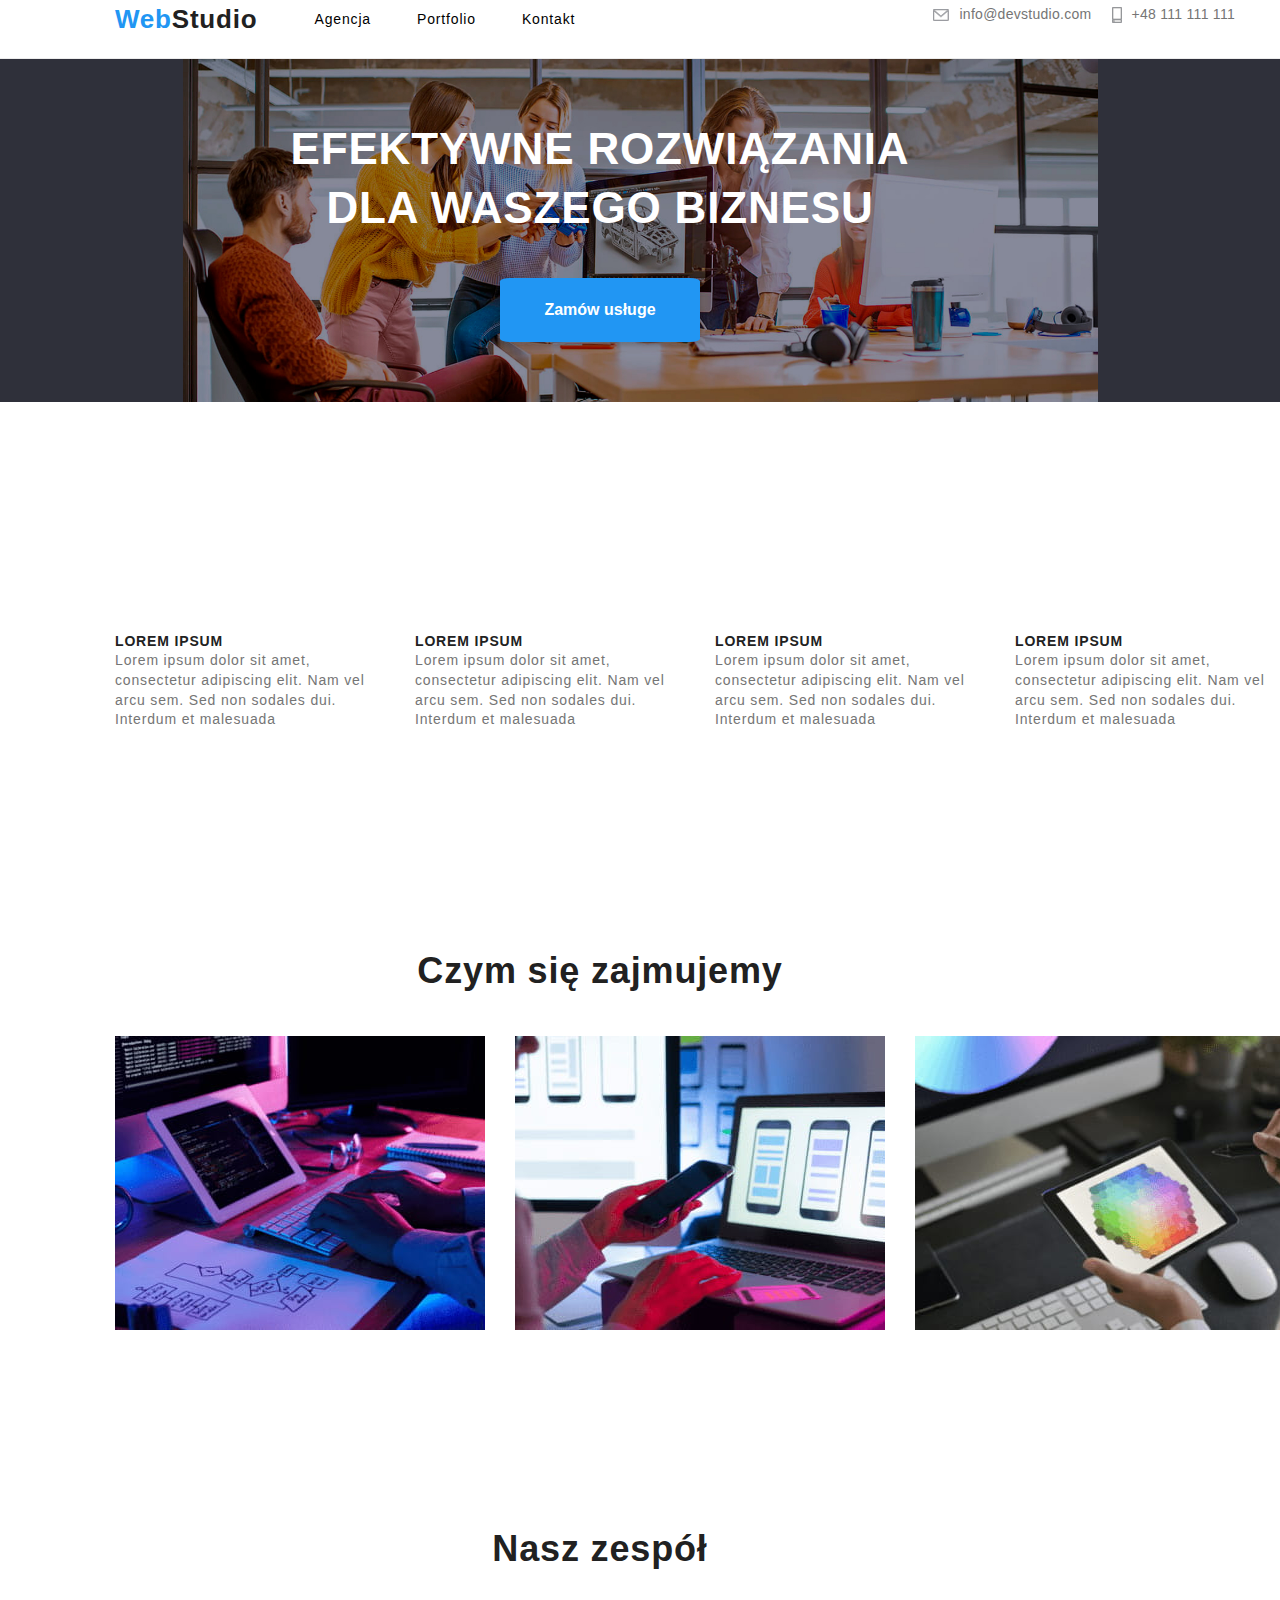
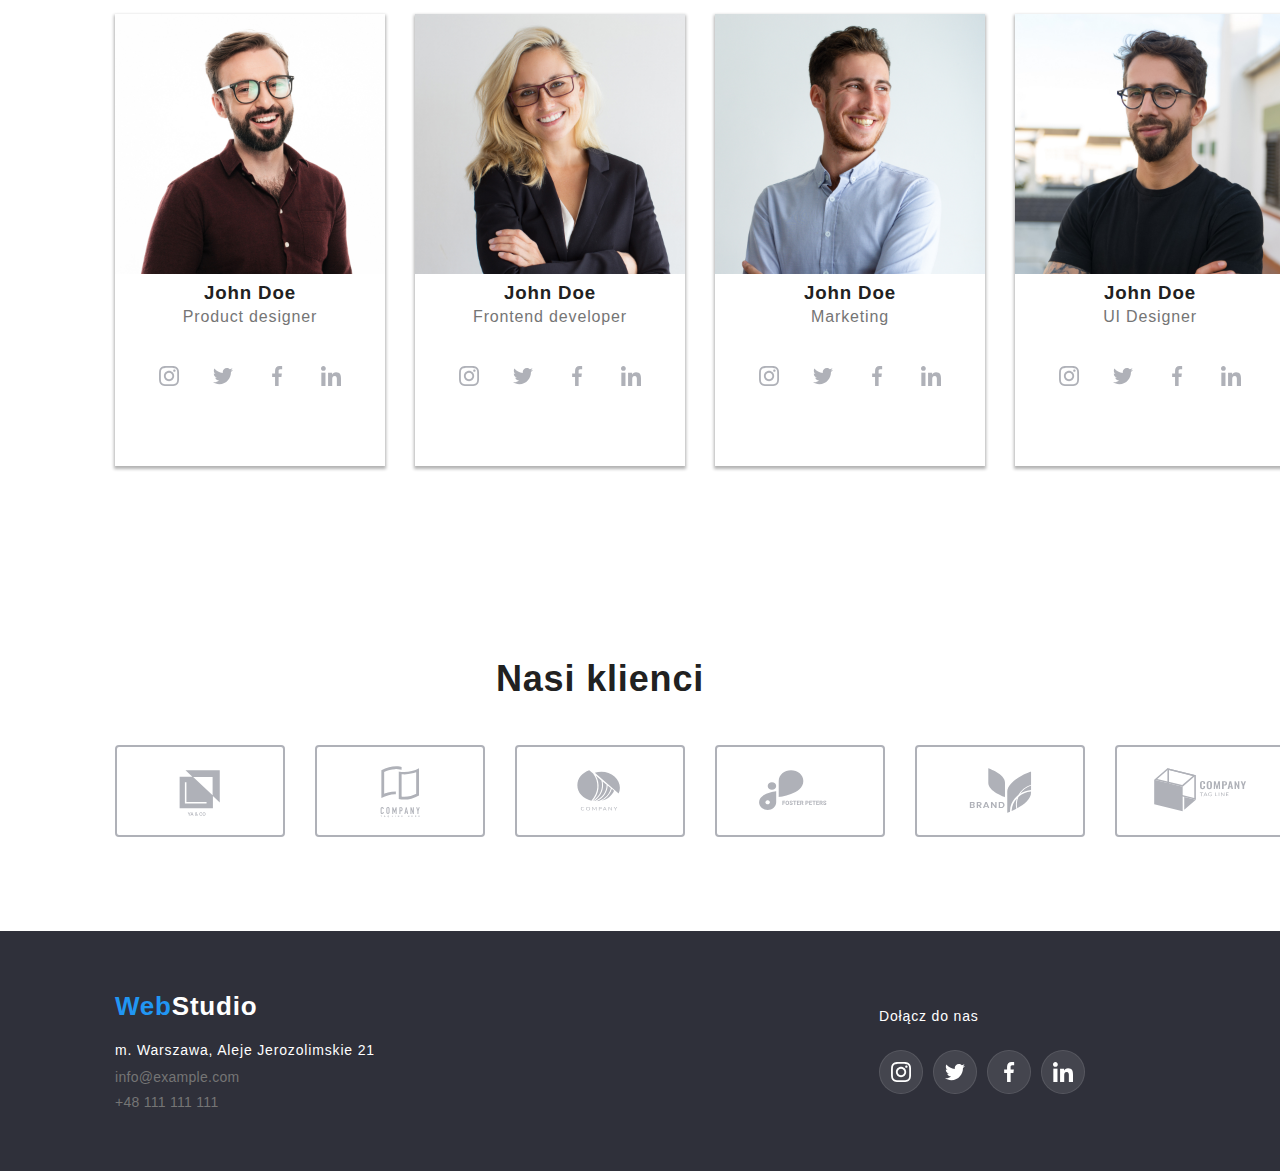
==== commit c9296297: "gradient" ====
--- a/index.html
+++ b/index.html
@@ -36,7 +36,7 @@
 	</header>
 	<main>
 		<!-- pierwsekcja (flex?(problem z wyśrodkowaniem bez tego)) -->
-		<section class="ciemnasek section" id="sekh1" 
+		<section class="ciemnasek section sekh" id="sekh1" 
 		style="background-image: url('images/sekcja_nag1/img.jpg');
 		background-repeat: no-repeat;
 		background-position: center;
--- a/css/styles.css
+++ b/css/styles.css
@@ -96,11 +96,11 @@
 {
   fill:blue;
 }*/
-
+/*
 .ciemnasek .icon
 {
   fill: #a2a2a2;
-}
+}*/
 .header
 {
   border-bottom: 1px solid var(--uperjasnoszary);
@@ -205,7 +205,12 @@
   background-color: var(--blekit);
 }
 
-.socjalki .socjalka .icon, .socjalki .socjalka .icon
+.socjalki .socjalka:hover .icon, .socjalki .socjalka:focus .icon
+{
+  color: var(--bialy);
+  fill: var(--bialy);
+}
+.socjalki .socjalka .icon:hover, .socjalki .socjalka .icon:focus
 {
   color: var(--bialy);
   fill: var(--bialy);
@@ -228,7 +233,7 @@
   cursor: pointer;
 }
 
-.ciemnasek .socjalki div.socjalka
+.ciemnasek .socjalki div.socjalka .icon
 {
   color: var(--bialy);
   fill: var(--bialy);
@@ -390,13 +395,12 @@
 .Klient:hover, .Klient:focus 
 {
   border-color: var(--blekit);
+}
+.Klient:hover svg.icon, svg.Klient:focus .icon
+{
+  color: var(--blekit);
   fill: var(--blekit);
-  color: var(--blekit);
-}
-/*.Klient .icon
-{
-
-}*/
+}
 
 .siatka
 {
@@ -441,4 +445,16 @@
   background-repeat: no-repeat;
   background-position: center;
   background-size: contain;
-}*/+}*/
+.sekh {
+  background-image: linear-gradient(
+      90deg,
+      var(--shadow-grey),
+      var(--shadow-grey)
+    ),
+    url(../images/img.jpg);
+  max-width: 100%;
+  background-repeat: no-repeat;
+  background-position: center;
+  background-size: cover, 1600px;
+}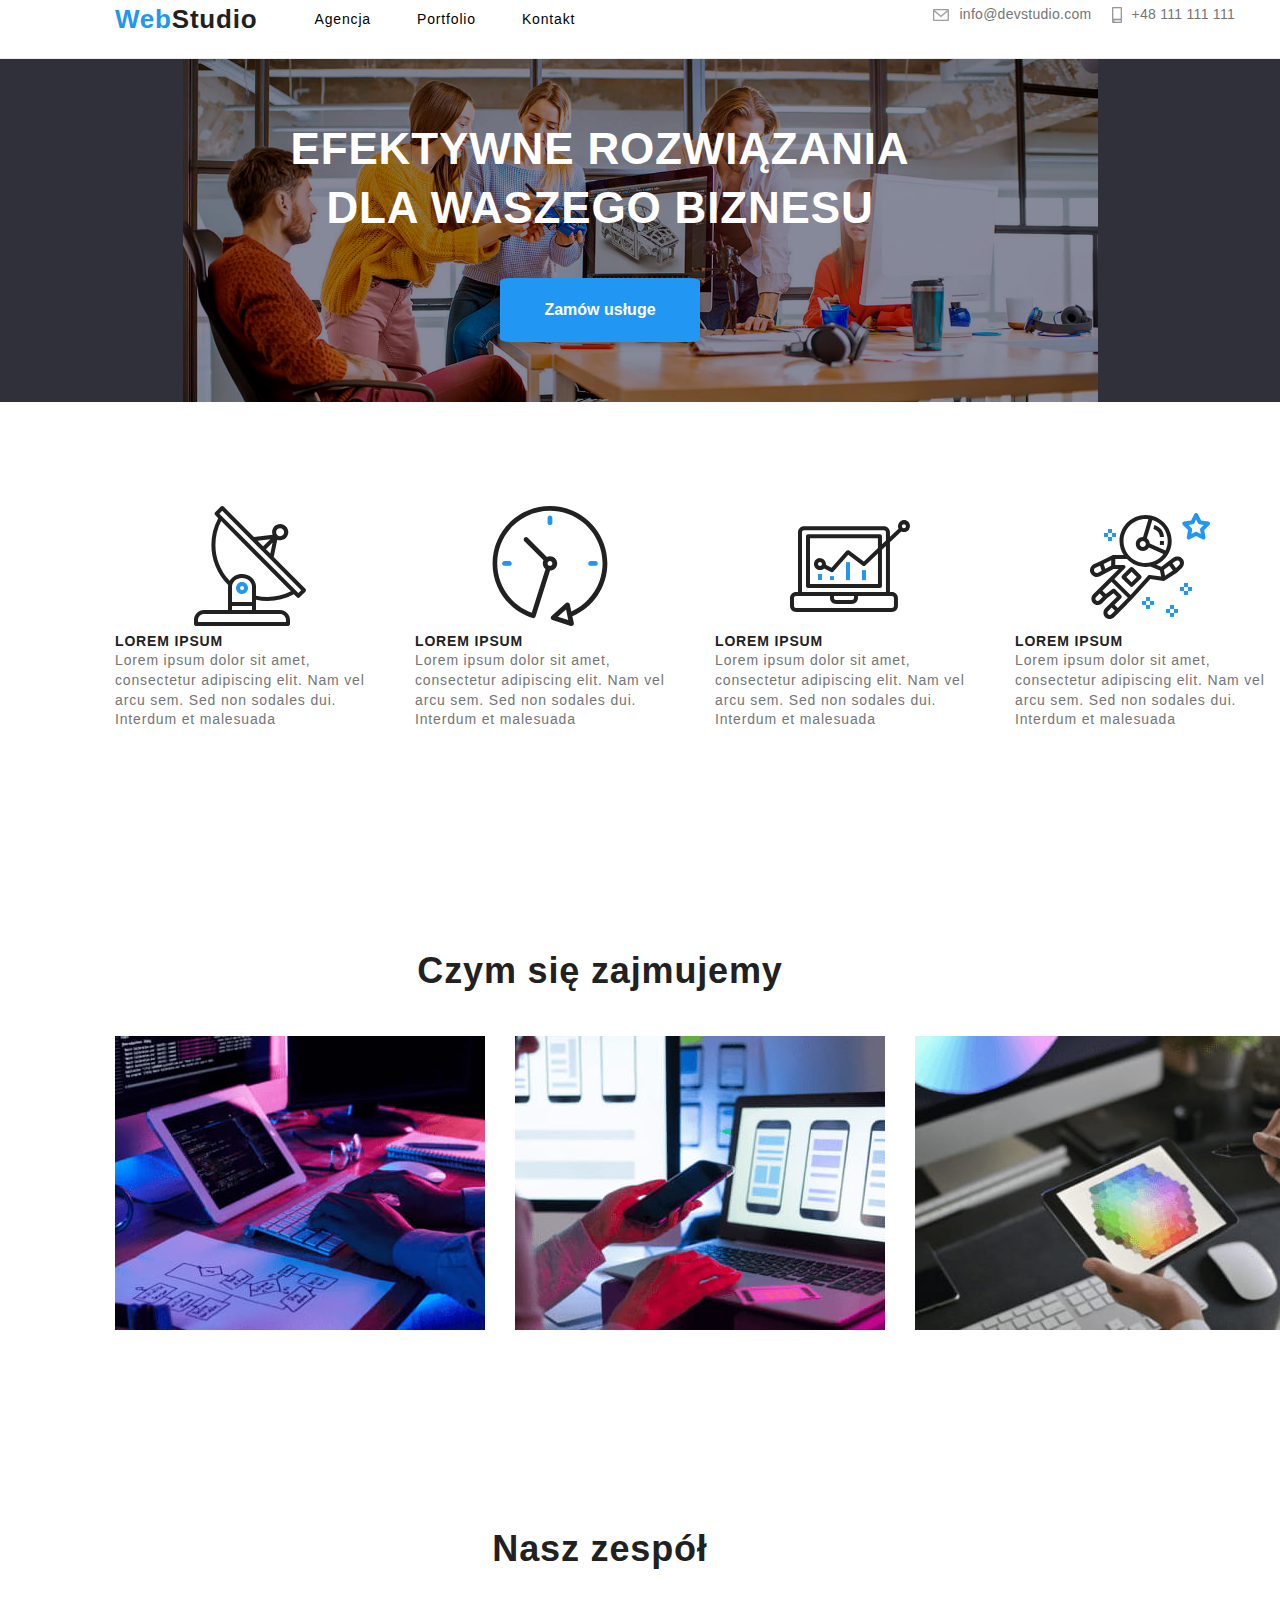
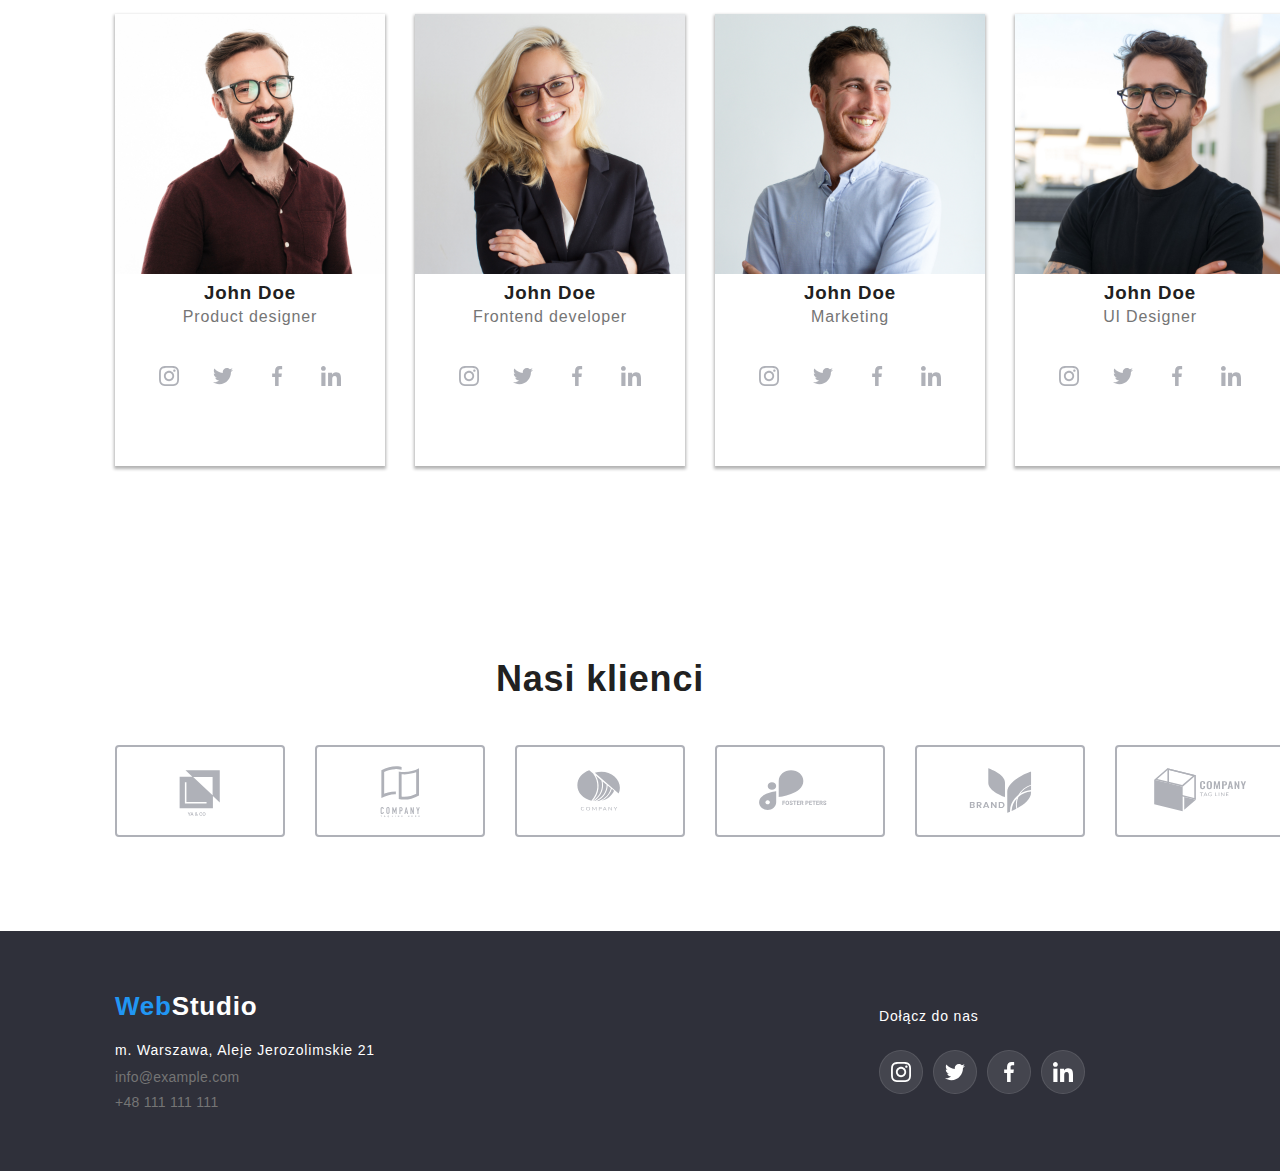
==== commit 8808b4e3: "mod" ====
--- a/index.html
+++ b/index.html
@@ -55,22 +55,22 @@
 			<h2 hidden>Nasze atuty</h2>
 			<ul class="poziom poziomlista">
 				<li>
-					<svg class="icon" width="270" height="120"><use href="./images/icons.svg#icon-antenna-1-1"></use></svg>
+					<svg class="icon" width="270" height="120"><use href="./images/icons.svg#icon-antenna"></use></svg>
 					<p class="wazne">LOREM IPSUM</p>
 					<p class="zwykle">Lorem ipsum dolor sit amet, consectetur adipiscing elit. Nam vel arcu sem. Sed non sodales dui. Interdum et malesuada</p>
 				</li>
 				<li>
-					<svg class="icon" width="270" height="120"><use href="./images/icons.svg#icon-clock-1"></use></svg>
+					<svg class="icon" width="270" height="120"><use href="./images/icons.svg#icon-clock"></use></svg>
 					<p class="wazne">LOREM IPSUM</p>
 					<p class="zwykle">Lorem ipsum dolor sit amet, consectetur adipiscing elit. Nam vel arcu sem. Sed non sodales dui. Interdum et malesuada</p>
 				</li>
 				<li>
-					<svg class="icon" width="270" height="120"><use href="./images/icons.svg#icon-diagram-1"></use></svg>
+					<svg class="icon" width="270" height="120"><use href="./images/icons.svg#icon-diagram"></use></svg>
 					<p class="wazne">LOREM IPSUM</p>
 					<p class="zwykle">Lorem ipsum dolor sit amet, consectetur adipiscing elit. Nam vel arcu sem. Sed non sodales dui. Interdum et malesuada</p>
 				</li>
 				<li>
-					<svg class="icon" width="270" height="120"><use href="./images/icons.svg#icon-astronaut-1"></use></svg>
+					<svg class="icon" width="270" height="120"><use href="./images/icons.svg#icon-astronaut"></use></svg>
 					<p class="wazne">LOREM IPSUM</p>
 					<p class="zwykle">Lorem ipsum dolor sit amet, consectetur adipiscing elit. Nam vel arcu sem. Sed non sodales dui. Interdum et malesuada</p>
 				</li>
@@ -345,20 +345,6 @@
 				</div>
 			</li>
 		</ul>
-<!--		<ul>
-			<li>
-				<svg><use href="images/icons.svg#"></use></svg>
-			</li>
-			<li>
-				<svg><use href="images/icons.svg#icon-smartfon"></use></svg>
-			</li>
-			<li>
-				<svg><use href="images/icons.svg#icon-smartfon"></use></svg>
-			</li>
-			<li>
-				<svg><use href="images/icons.svg#icon-smartfon"></use></svg>
-			</li>
-		</ul>-->
 		</div>
 		</div>
 	</footer>
--- a/css/styles.css
+++ b/css/styles.css
@@ -4,7 +4,8 @@
   --uperjasnoszary: rgba(236, 236, 236, 1);
   --jasnoszary: rgba(117, 117, 117, 1);
   --ciemnoszary:  rgba(33, 33, 33, 1);
-  --ciemnoszaryb: rgba(255, 255, 255, 0.1);;
+  --ciemnoszaryb: rgba(255, 255, 255, 0.1);
+  --szarocien: rgba(229, 229, 229, 0.4);
   --jasnoszaryikony: rgba(175, 177, 184, 1);
   --bialy: rgba(255, 255, 255, 1);
 }
@@ -432,7 +433,12 @@
   border-right: 1px solid var(--uperjasnoszary);
   padding: 10px;
 }
-
+/*
+.portkarta:hover, .portkarta:focus
+{
+
+}
+*/
 .przyciski
 {
   padding-left: 295px;
@@ -449,12 +455,17 @@
 .sekh {
   background-image: linear-gradient(
       90deg,
-      var(--shadow-grey),
-      var(--shadow-grey)
+      var(--szarocien),
+      var(--szarocien)
     ),
     url(../images/img.jpg);
   max-width: 100%;
   background-repeat: no-repeat;
   background-position: center;
   background-size: cover, 1600px;
+}
+
+.przyciski
+{
+  gap: 8px;
 }